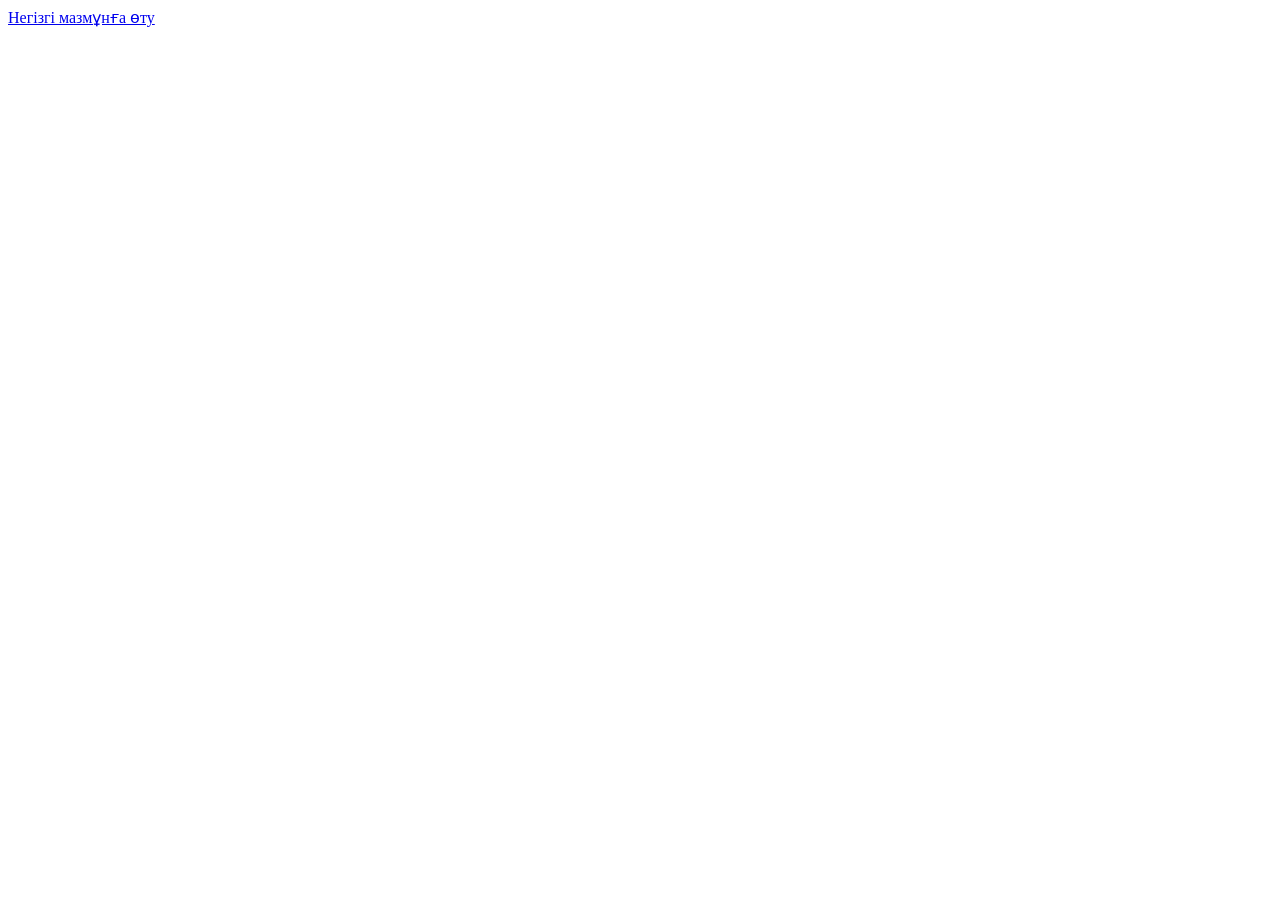
==== index.html @ afd3f71a "Add application shell" ====
<!doctype html>
<html lang="kk">
  <head>
    <meta charset="UTF-8" />
    <meta name="viewport" content="width=device-width, initial-scale=1.0" />
    <meta name="theme-color" content="#f7f2e8" />
    <title>Үздіксіз білім беру платформасы</title>
    <link rel="icon" href="data:," />
    <link rel="stylesheet" href="/styles.css" />
    <link rel="stylesheet" href="/components.css" />
    <link rel="stylesheet" href="/accessibility.css" />
    <link rel="stylesheet" href="/learning.css" />
  </head>
  <body>
    <a class="skip-link" href="#main">Негізгі мазмұнға өту</a>
    <div id="app"></div>
    <script src="/config.js"></script>
    <script type="module" src="/app.js"></script>
  </body>
</html>
---- components.css ----
.topbar nav .active{color:var(--ink);background:rgba(255,255,255,.1)}.text-button,.topbar button{border:0;background:transparent;cursor:pointer}.account-chip{padding:8px 12px;border:1px solid rgba(32,215,195,.22);border-radius:999px;background:rgba(32,215,195,.09);color:#9ff7ec;font-size:12px;font-weight:750}.breadcrumbs{max-width:1240px;margin:28px auto 0;display:flex;justify-content:space-between;gap:20px}.breadcrumbs a{min-height:44px;display:flex;align-items:center;padding:10px 14px;border:1px solid var(--line);border-radius:14px;background:rgba(255,255,255,.045);color:var(--muted);font-size:14px;font-weight:700;transition:.2s ease}.breadcrumbs a:hover{color:var(--ink);background:rgba(255,255,255,.08);transform:translateY(-2px)}
.page-head{max-width:1240px;min-height:260px;margin:20px auto 32px;padding:46px 50px;border:1px solid var(--line);border-radius:32px;display:flex;align-items:flex-end;position:relative;overflow:hidden;isolation:isolate;box-shadow:var(--shadow)}.page-head:before{content:"";position:absolute;inset:0;z-index:-2;background:linear-gradient(140deg,rgba(255,255,255,.09),transparent 46%)}.page-head:after{content:"";position:absolute;width:440px;height:440px;border-radius:50%;right:-110px;top:-220px;z-index:-1;filter:blur(8px);opacity:.68}.page-head.school{background:linear-gradient(140deg,#0c2a2d,#0e1827);color:#d9fffb}.page-head.school:after{background:radial-gradient(circle,rgba(32,215,195,.56),transparent 68%)}.page-head.university{background:linear-gradient(140deg,#262858,#11192d);color:#eeeeff}.page-head.university:after{background:radial-gradient(circle,rgba(138,140,255,.58),transparent 68%)}.page-head.bridge{background:linear-gradient(140deg,#332614,#151a27);color:#fff0d7}.page-head.bridge:after{background:radial-gradient(circle,rgba(255,182,72,.55),transparent 68%)}.page-head h1{max-width:850px;margin:0;font-size:clamp(44px,6vw,72px);font-weight:770;line-height:.96;letter-spacing:-.065em;position:relative;z-index:2}.orbit{position:absolute;width:330px;height:210px;right:48px;top:25px;opacity:.22}.orbit:before,.orbit:after,.orbit i:first-child{content:"";position:absolute;inset:46px 8px;border:2px solid currentColor;border-radius:50%;transform:rotate(60deg)}.orbit:after{transform:rotate(-60deg)}.orbit i:first-child{transform:none}.orbit i:last-child{position:absolute;width:22px;height:22px;border-radius:50%;background:currentColor;left:154px;top:93px;box-shadow:0 0 36px currentColor}
.knowledge-grid{max-width:1240px;margin:0 auto;display:grid;grid-template-columns:repeat(2,minmax(0,1fr));gap:18px}.knowledge-card{min-height:176px;padding:26px;border:1px solid var(--line);border-radius:24px;background:linear-gradient(145deg,rgba(255,255,255,.07),rgba(255,255,255,.025));box-shadow:0 18px 50px rgba(0,0,0,.18);position:relative;overflow:hidden;transition:transform .25s cubic-bezier(.2,.8,.2,1),border-color .25s ease,background .25s ease}.knowledge-card:after{content:"";position:absolute;width:170px;height:170px;border-radius:50%;right:-100px;bottom:-100px;opacity:.16;transition:.3s ease}.knowledge-grid.school .knowledge-card:after{background:var(--school)}.knowledge-grid.university .knowledge-card:after{background:var(--uni)}.knowledge-card:hover{transform:translateY(-6px);border-color:rgba(255,255,255,.25);background:linear-gradient(145deg,rgba(255,255,255,.1),rgba(255,255,255,.04))}.knowledge-card:hover:after{transform:scale(1.25);opacity:.24}.knowledge-link{display:flex;align-items:flex-start;justify-content:space-between;gap:20px;padding-top:38px;font-size:clamp(22px,2.4vw,31px);font-weight:720;line-height:1.08;letter-spacing:-.04em;position:relative;z-index:2}.knowledge-link>span{width:44px;height:44px;flex:0 0 auto;border-radius:14px;display:grid;place-items:center;background:rgba(255,255,255,.09);font-size:22px;transition:.2s ease}.knowledge-card:hover .knowledge-link>span{transform:translateX(3px);background:rgba(255,255,255,.14)}.map-number{position:absolute;top:24px;left:26px;color:var(--muted);font:700 12px ui-monospace,monospace}.grade-links{display:grid;grid-template-columns:repeat(5,minmax(0,1fr));gap:7px;margin-top:22px;position:relative;z-index:3}.grade-links a{min-height:40px;display:grid;place-items:center;padding:8px;border:1px solid rgba(32,215,195,.22);border-radius:12px;background:rgba(32,215,195,.08);color:#9ff7ec;font-size:13px;font-weight:750;transition:.2s ease}.grade-links a:hover{background:var(--school);color:#061414;transform:translateY(-2px)}
.reaction-map{max-width:1080px;margin:0 auto;display:grid;gap:12px;position:relative}.reaction-map:before{content:"";position:absolute;left:41px;top:42px;bottom:42px;width:2px;background:linear-gradient(var(--school),var(--bridge),var(--uni));opacity:.6}.reaction-step{min-height:104px;padding:20px 24px;border:1px solid var(--line);border-radius:22px;background:linear-gradient(120deg,rgba(255,182,72,.1),rgba(255,255,255,.035));display:grid;grid-template-columns:42px 1fr 48px;align-items:center;gap:18px;position:relative;transition:.25s ease}.reaction-step:hover{transform:translateX(6px);border-color:rgba(255,182,72,.38);background:linear-gradient(120deg,rgba(255,182,72,.16),rgba(255,255,255,.05))}.reaction-step>span{width:34px;height:34px;display:grid;place-items:center;border:1px solid rgba(255,182,72,.35);border-radius:11px;background:#1b1714;color:#ffc96f;font:700 11px ui-monospace,monospace;z-index:2}.reaction-step strong{font-size:clamp(20px,2.5vw,29px);font-weight:700;letter-spacing:-.035em}.reaction-step>i{width:46px;height:46px;border-radius:15px;display:grid;place-items:center;background:rgba(255,182,72,.14);color:var(--bridge);font-style:normal;font-size:23px;transition:.2s ease}.reaction-step:hover>i{transform:translateX(3px);background:var(--bridge);color:#160e04}
.detail-sheet{max-width:1060px;min-height:520px;margin:24px auto;padding:clamp(38px,7vw,78px);border:1px solid var(--line);border-radius:32px;background:linear-gradient(145deg,rgba(255,255,255,.075),rgba(255,255,255,.026));box-shadow:var(--shadow);position:relative;overflow:hidden}.detail-sheet:before{content:"";position:absolute;left:0;right:0;top:0;height:4px;background:currentColor}.detail-sheet.school{color:var(--school)}.detail-sheet.university{color:var(--uni)}.detail-sheet.bridge{color:var(--bridge)}.detail-sheet.diagnostic{color:var(--diagnostic)}.detail-sheet h1{max-width:820px;margin:138px 0 0;color:var(--ink);font-size:clamp(44px,7vw,78px);font-weight:770;line-height:.98;letter-spacing:-.065em}.detail-body{margin-top:46px;padding-top:30px;border-top:1px solid var(--line);color:#cdd6e6;font-size:18px;line-height:1.75;white-space:pre-wrap}.detail-molecule{position:absolute;width:240px;height:150px;right:50px;top:42px;opacity:.25}.detail-molecule:before,.detail-molecule:after{content:"";position:absolute;width:160px;height:2px;background:currentColor;top:72px;left:40px;transform:rotate(25deg)}.detail-molecule:after{transform:rotate(-28deg)}.detail-molecule i{position:absolute;width:42px;height:42px;border:2px solid currentColor;border-radius:50%;background:var(--sheet);box-shadow:0 0 28px currentColor}.detail-molecule i:first-child{left:0;top:52px}.detail-molecule i:nth-child(2){right:0;top:10px}.detail-molecule i:last-child{right:10px;bottom:0}
.auth-layout{max-width:1080px;min-height:690px;margin:32px auto;display:grid;grid-template-columns:.82fr 1.18fr;border:1px solid var(--line);border-radius:32px;overflow:hidden;background:rgba(15,22,39,.8);box-shadow:var(--shadow)}.auth-visual{position:relative;overflow:hidden;background:radial-gradient(circle at 20% 18%,rgba(32,215,195,.3),transparent 34%),radial-gradient(circle at 80% 82%,rgba(138,140,255,.3),transparent 38%),#0a1120}.auth-visual:before{content:"";position:absolute;inset:0;background-image:radial-gradient(rgba(255,255,255,.11) 1px,transparent 1px);background-size:28px 28px;mask-image:linear-gradient(135deg,black,transparent 84%)}.auth-card{padding:clamp(40px,6vw,72px);background:#f7f9fd;color:#0c1729}.auth-tabs{display:flex;gap:5px;padding:5px;border-radius:14px;background:#e9eef6}.auth-tabs a{flex:1;min-height:44px;display:grid;place-items:center;border-radius:10px;color:#617086;font-weight:750}.auth-tabs a.active{background:#fff;color:#0b1628;box-shadow:0 4px 14px rgba(15,23,42,.08)}.auth-card h1{margin:42px 0 30px;font-size:48px;font-weight:770;letter-spacing:-.055em}.auth-card form{display:grid;gap:18px}.auth-card label,.password-field>label,.editor-panel label{font-weight:700}.auth-card fieldset{border:0;padding:0;margin:0}.auth-card legend{margin-bottom:9px;font-weight:700}.role-options{display:grid;grid-template-columns:repeat(3,minmax(0,1fr));gap:8px}.role-options input{position:absolute;opacity:0}.role-options span{min-height:48px;display:grid;place-items:center;padding:9px 12px;border:1px solid #d5ddea;border-radius:12px;background:#fff;color:#4d5c72;font-size:14px;font-weight:700;cursor:pointer;transition:.2s ease}.role-options input:checked+span{border-color:#335cff;background:#edf1ff;color:#2446c7;box-shadow:inset 0 0 0 1px #335cff}.role-options input:focus-visible+span{outline:3px solid #335cff;outline-offset:3px}.auth-card input,.auth-card select,.auth-card textarea,.editor-panel input,.editor-panel select,.editor-panel textarea,.user-row select{width:100%;min-height:52px;padding:13px 15px;border:1px solid #cbd5e1;border-radius:13px;background:#fff;color:#0b1628;font:inherit}.auth-card input:focus,.editor-panel input:focus,.editor-panel select:focus,.editor-panel textarea:focus{border-color:#335cff;box-shadow:0 0 0 4px rgba(51,92,255,.13);outline:0}.password-wrap{display:grid;grid-template-columns:1fr 50px}.password-wrap input{grid-column:1/-1;grid-row:1;padding-right:52px}.eye-button{grid-column:2;grid-row:1;z-index:2;border:0;background:transparent;color:#516078;cursor:pointer}.form-error{min-height:20px;margin:0;color:#c43228;font-weight:700}.primary-button{min-height:52px;border:0;border-radius:14px;padding:13px 20px;background:linear-gradient(135deg,#335cff,#724fff);color:white;font-weight:800;display:inline-flex;align-items:center;justify-content:center;gap:14px;cursor:pointer;box-shadow:0 14px 30px rgba(51,92,255,.24);transition:.25s ease}.primary-button:hover{transform:translateY(-3px);box-shadow:0 18px 38px rgba(51,92,255,.32)}.primary-button.compact{min-height:44px;padding:10px 16px}.large-atom{position:absolute;width:340px;height:340px;left:50%;top:50%;transform:translate(-50%,-50%);color:#b6fff7}.large-atom:before,.large-atom:after,.large-atom i:first-child{content:"";position:absolute;inset:103px 8px;border:2px solid currentColor;border-radius:50%;transform:rotate(60deg)}.large-atom:after{transform:rotate(-60deg)}.large-atom i:first-child{transform:none}.large-atom i:last-child{position:absolute;width:32px;height:32px;border-radius:50%;background:currentColor;left:154px;top:154px;box-shadow:0 0 50px currentColor}
.status-page{min-height:640px;display:flex;flex-direction:column;align-items:center;justify-content:center;text-align:center}.status-page>span{font:850 clamp(100px,22vw,240px)/.8 ui-monospace,monospace;background:linear-gradient(135deg,rgba(32,215,195,.28),rgba(138,140,255,.24));-webkit-background-clip:text;background-clip:text;color:transparent}.status-page h1{margin:28px 0 12px;font-size:46px;font-weight:760;letter-spacing:-.05em}.status-page .primary-button{margin-top:16px}.loading-page{min-height:100vh;display:grid;place-items:center;background:var(--paper)}.loader{width:54px;height:54px;border:4px solid rgba(255,255,255,.12);border-top-color:var(--school);border-radius:50%;animation:spin .8s linear infinite}@keyframes spin{to{transform:rotate(360deg)}}.toast{position:fixed;right:24px;bottom:24px;z-index:100;padding:15px 20px;border:1px solid rgba(255,255,255,.18);border-radius:15px;background:#15795f;color:white;font-weight:750;box-shadow:0 22px 60px rgba(0,0,0,.35);backdrop-filter:blur(18px)}.toast.error{background:#b92d34}
.admin-shell{max-width:1450px;min-height:720px;margin:24px auto;display:grid;grid-template-columns:270px minmax(0,1fr);gap:18px;position:relative}.admin-sidebar{height:max-content;padding:22px;border:1px solid var(--line);border-radius:24px;background:linear-gradient(160deg,#10192c,#0b1220);box-shadow:0 24px 65px rgba(0,0,0,.3);position:sticky;top:20px}.admin-sidebar h1{margin:2px 0 24px;font-size:27px;font-weight:760;letter-spacing:-.045em}.sidebar-tab,.area-tabs button{width:100%;min-height:44px;padding:11px 13px;border:0;border-radius:12px;background:transparent;color:var(--muted);text-align:left;font-weight:700;cursor:pointer;transition:.2s ease}.sidebar-tab:hover,.area-tabs button:hover{color:var(--ink);background:rgba(255,255,255,.055)}.sidebar-tab.active,.area-tabs button.active{color:#c8fff8;background:rgba(32,215,195,.12);box-shadow:inset 3px 0 0 var(--school)}.area-tabs{display:grid;gap:4px;margin-top:18px;padding-top:18px;border-top:1px solid var(--line)}.admin-main{min-width:0;padding:26px;border:1px solid var(--line);border-radius:24px;background:rgba(15,22,39,.72);box-shadow:0 24px 65px rgba(0,0,0,.24)}.admin-toolbar{display:flex;align-items:center;justify-content:space-between;gap:20px;margin-bottom:24px}.admin-toolbar h2{margin:0;font-size:30px;font-weight:750;letter-spacing:-.04em}.admin-list{list-style:none;padding:0;margin:0;display:grid;gap:9px}.admin-row{min-height:84px;display:grid;grid-template-columns:24px minmax(180px,1fr) auto auto;gap:14px;align-items:center;padding:14px 16px;border:1px solid var(--line);border-radius:16px;background:rgba(255,255,255,.035);transition:.2s ease}.admin-row:hover{background:rgba(255,255,255,.055);border-color:rgba(255,255,255,.18)}.admin-row>div:first-of-type{min-width:0}.admin-row strong,.admin-row small{display:block}.admin-row strong{font-size:15px}.admin-row small{margin-top:6px;color:var(--muted);overflow:hidden;text-overflow:ellipsis}.drag-mark{color:#647086}.status-badge{padding:7px 10px;border-radius:999px;font-size:11px;font-weight:800}.status-badge.published{background:rgba(32,215,195,.13);color:#91f3e7}.status-badge.hidden{background:rgba(255,255,255,.08);color:#a8b1c2}.row-actions{display:flex;flex-wrap:wrap;gap:6px;justify-content:flex-end}.row-actions button{min-height:38px;padding:8px 10px;border:1px solid var(--line);border-radius:10px;background:rgba(255,255,255,.045);color:#cdd6e6;font-weight:650;cursor:pointer}.row-actions button:hover{background:rgba(255,255,255,.09)}.row-actions button:disabled{opacity:.3;cursor:not-allowed}.row-actions .danger-link{color:#ff8e95;border-color:rgba(255,111,118,.2)}.editor-panel{position:absolute;z-index:40;right:0;top:0;width:min(520px,100%);padding:26px;border:1px solid rgba(255,255,255,.15);border-radius:24px;background:#f7f9fd;color:#0b1628;box-shadow:-24px 30px 100px rgba(0,0,0,.55);animation:drawer-in .26s ease}.editor-head{display:flex;align-items:center;justify-content:space-between}.editor-head h2{margin:0;font-size:28px}.icon-button{width:44px;height:44px;border:1px solid #d5ddea;border-radius:50%;background:#fff;color:#0b1628;font-size:25px;cursor:pointer}.editor-panel form{display:grid;gap:15px;margin-top:26px}.editor-panel textarea{resize:vertical;line-height:1.55}.publish-control{display:flex!important;align-items:center;gap:10px}.publish-control input{width:20px!important;min-height:20px!important}.user-row{grid-template-columns:minmax(180px,1fr) 230px}.user-row label{display:grid;grid-template-columns:auto 1fr;align-items:center;gap:9px;font-weight:700}.modal-backdrop{position:fixed;inset:0;z-index:120;display:grid;place-items:center;padding:20px;background:rgba(2,6,14,.78);backdrop-filter:blur(10px)}.confirm-dialog{width:min(430px,100%);padding:34px;border:1px solid #e1e6ef;border-radius:24px;background:#fff;color:#0b1628;box-shadow:0 38px 110px rgba(0,0,0,.5);text-align:center}.warning-mark{width:54px;height:54px;margin:0 auto;display:grid;place-items:center;border-radius:17px;background:#ffe9ea;color:#cf3038;font-size:28px;font-weight:850}.confirm-dialog h2{margin:20px 0 9px;font-size:32px}.confirm-dialog p{font-weight:750}.confirm-dialog>div{display:flex;justify-content:center;gap:10px;margin-top:25px}.confirm-dialog button{min-height:44px;padding:10px 18px;border:1px solid #d8dfeb;border-radius:12px;background:#fff;color:#0b1628;font-weight:750;cursor:pointer}.confirm-dialog .danger-button{border-color:#cf3038;background:#cf3038;color:white}.empty-state{padding:52px;text-align:center;color:var(--muted)}@keyframes drawer-in{from{opacity:0;transform:translateX(24px)}to{opacity:1;transform:none}}
@media(max-width:960px){.knowledge-grid{grid-template-columns:1fr}.auth-layout{grid-template-columns:1fr;max-width:680px}.auth-visual{min-height:170px}.large-atom{transform:translate(-50%,-50%) scale(.6)}.admin-shell{grid-template-columns:1fr}.admin-sidebar{position:static}.area-tabs{grid-template-columns:repeat(2,minmax(0,1fr))}.admin-row{grid-template-columns:24px minmax(160px,1fr) auto}.admin-row .status-badge{grid-column:2}.row-actions{grid-column:2/-1;justify-content:flex-start}.editor-panel{position:fixed;inset:0;width:100%;height:100%;overflow:auto;border-radius:0}.user-row{grid-template-columns:1fr}.user-row label{grid-column:1}}
@media(max-width:620px){.breadcrumbs{margin-top:16px}.breadcrumbs a:last-child{display:none}.page-head{min-height:210px;margin-top:14px;padding:28px 24px;border-radius:24px}.page-head h1{font-size:43px}.orbit{width:200px;height:130px;right:-30px;top:28px}.knowledge-card{padding:21px}.knowledge-link{font-size:23px}.grade-links{grid-template-columns:repeat(3,minmax(0,1fr))}.reaction-map:before{left:32px}.reaction-step{grid-template-columns:34px 1fr 42px;padding:17px 16px;gap:12px}.reaction-step>span{width:32px;height:32px}.reaction-step>i{width:42px;height:42px}.detail-sheet{min-height:440px;padding:32px 24px;border-radius:24px}.detail-sheet h1{margin-top:140px;font-size:45px}.detail-molecule{right:-20px;transform:scale(.8)}.auth-card{padding:28px 20px}.auth-card h1{font-size:40px;margin:32px 0 24px}.role-options{grid-template-columns:1fr}.admin-main{padding:16px}.admin-toolbar{align-items:flex-start}.area-tabs{grid-template-columns:1fr}.admin-row{grid-template-columns:1fr}.drag-mark,.admin-row .status-badge,.row-actions{grid-column:1}.toast{left:16px;right:16px;bottom:16px;text-align:center}}
---- accessibility.css ----
.password-field,.auth-card form>label,.editor-panel form>label{display:grid;gap:8px}.password-field>label{font-weight:750}
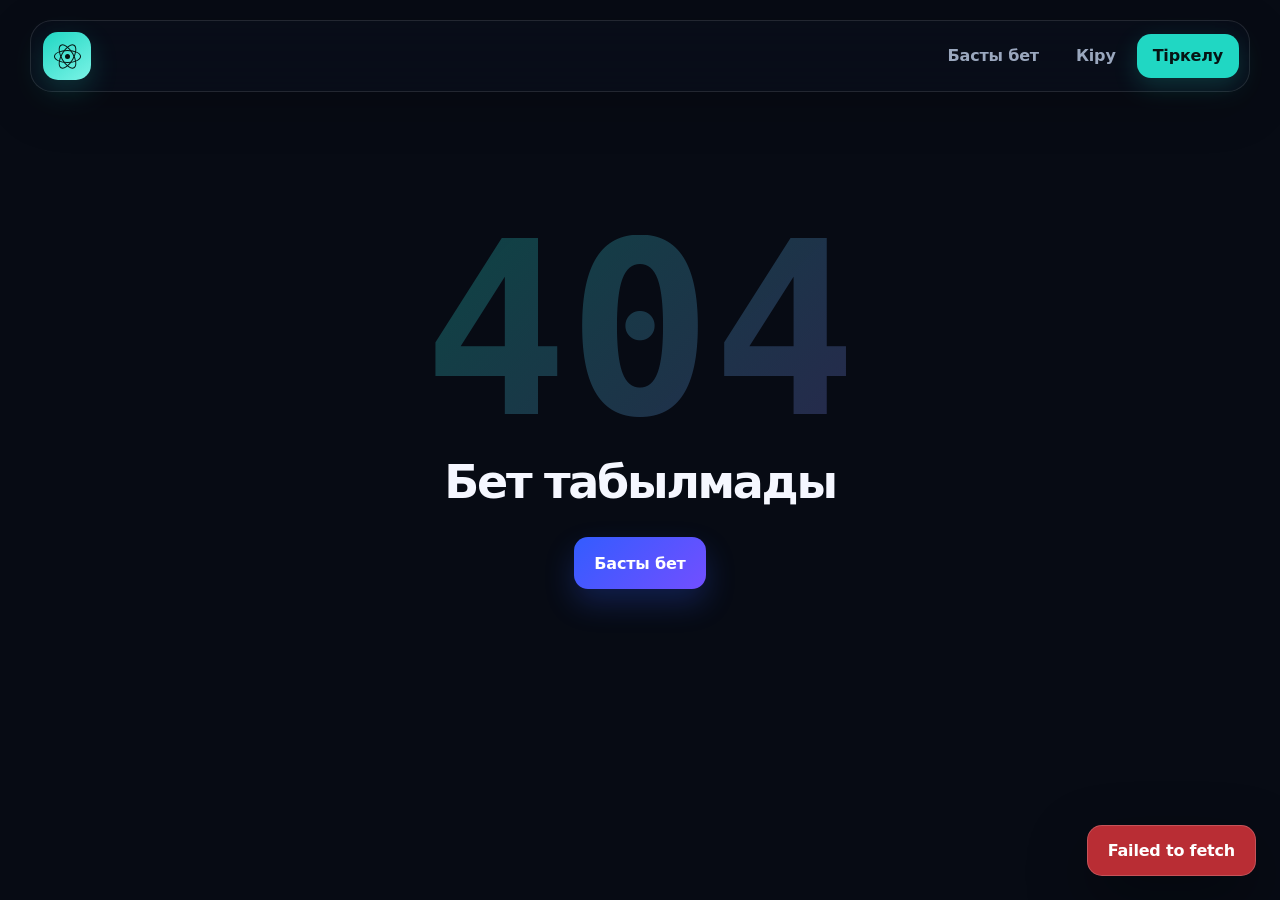
==== commit c328fd61: "Use portable static asset paths" ====
--- a/index.html
+++ b/index.html
@@ -6,15 +6,23 @@
     <meta name="theme-color" content="#f7f2e8" />
     <title>Үздіксіз білім беру платформасы</title>
     <link rel="icon" href="data:," />
-    <link rel="stylesheet" href="/styles.css" />
-    <link rel="stylesheet" href="/components.css" />
-    <link rel="stylesheet" href="/accessibility.css" />
-    <link rel="stylesheet" href="/learning.css" />
+    <script>
+      (function (location) {
+        if (location.search.startsWith("?/")) {
+          const route = location.search.slice(2).replace(/~and~/g, "&");
+          history.replaceState({}, "", `${location.pathname.replace(/\/$/, "")}/${route}${location.hash}`);
+        }
+      })(window.location);
+    </script>
+    <link rel="stylesheet" href="styles.css" />
+    <link rel="stylesheet" href="components.css" />
+    <link rel="stylesheet" href="accessibility.css" />
+    <link rel="stylesheet" href="learning.css" />
   </head>
   <body>
     <a class="skip-link" href="#main">Негізгі мазмұнға өту</a>
     <div id="app"></div>
-    <script src="/config.js"></script>
-    <script type="module" src="/app.js"></script>
+    <script src="config.js"></script>
+    <script type="module" src="app.js"></script>
   </body>
 </html>
--- a/styles.css
+++ b/styles.css
@@ -0,0 +1,16 @@
+:root{
+  --paper:#070b14;--sheet:#0f1627;--sheet-2:#151e32;--ink:#f5f7ff;--muted:#9aa7be;
+  --school:#20d7c3;--school-soft:#0d3938;--uni:#8a8cff;--uni-soft:#20234f;
+  --bridge:#ffb648;--bridge-soft:#352613;--diagnostic:#ff6fae;--focus:#65e9ff;
+  --line:rgba(255,255,255,.11);--glass:rgba(15,22,39,.72);--shadow:0 30px 80px rgba(0,0,0,.38);
+}
+*{box-sizing:border-box}html{scroll-behavior:smooth;background:var(--paper)}body{margin:0;min-width:320px;background:var(--paper);color:var(--ink);font-family:var(--site-font,Inter,"SF Pro Display","Segoe UI",Arial,sans-serif);font-size:var(--base-size,16px);letter-spacing:-.012em}body:before{content:"";position:fixed;inset:0;z-index:-2;background:radial-gradient(circle at 8% 8%,rgba(32,215,195,.13),transparent 29%),radial-gradient(circle at 88% 12%,rgba(138,140,255,.18),transparent 31%),radial-gradient(circle at 74% 88%,rgba(255,111,174,.09),transparent 26%),var(--paper)}a{color:inherit;text-decoration:none}button,input,select,textarea{font:inherit}a:focus-visible,button:focus-visible,input:focus-visible,select:focus-visible,textarea:focus-visible{outline:3px solid var(--focus);outline-offset:4px}.skip-link{position:fixed;left:18px;top:-64px;z-index:200;padding:12px 18px;background:var(--ink);color:var(--paper);border-radius:12px;font-weight:800}.skip-link:focus{top:18px}
+.site-shell{min-height:100vh;overflow:hidden;position:relative;padding:20px 30px 92px}.paper-grid{position:fixed;inset:0;z-index:-1;pointer-events:none;background-image:linear-gradient(rgba(255,255,255,.025) 1px,transparent 1px),linear-gradient(90deg,rgba(255,255,255,.025) 1px,transparent 1px);background-size:64px 64px;mask-image:linear-gradient(to bottom,black,transparent 92%)}.paper-grid:before,.paper-grid:after{content:"";position:absolute;width:560px;height:560px;border-radius:50%;filter:blur(100px);opacity:.14}.paper-grid:before{left:-300px;top:20%;background:var(--school)}.paper-grid:after{right:-320px;top:44%;background:var(--uni)}
+.topbar{max-width:1240px;height:72px;margin:0 auto;padding:8px 10px 8px 12px;display:flex;align-items:center;justify-content:space-between;position:relative;z-index:20;border:1px solid var(--line);border-radius:22px;background:rgba(10,15,27,.72);backdrop-filter:blur(22px);box-shadow:0 14px 50px rgba(0,0,0,.2)}.topbar nav{display:flex;align-items:center;gap:5px;font-weight:720}.topbar nav a,.topbar nav button{min-height:44px;padding:12px 16px;border-radius:14px;color:var(--muted);transition:color .2s ease,background .2s ease,transform .2s ease}.topbar nav a:hover,.topbar nav button:hover{color:var(--ink);background:rgba(255,255,255,.07);transform:translateY(-1px)}.nav-pill{color:#061414!important;background:var(--school)!important;border:0!important;box-shadow:0 8px 24px rgba(32,215,195,.2)!important}.brand{width:48px;height:48px;display:grid;place-items:center;border-radius:15px;background:linear-gradient(145deg,var(--school),#7bf3e6);box-shadow:0 10px 28px rgba(32,215,195,.2);color:#061311;transition:transform .25s ease}.brand:hover{transform:rotate(-5deg) scale(1.04)}.atom-mark{width:27px;height:27px;position:relative;display:block}.atom-mark:before,.atom-mark:after,.atom-mark i:first-child{content:"";position:absolute;inset:7px 0;border:1.7px solid currentColor;border-radius:50%;transform:rotate(60deg)}.atom-mark:after{transform:rotate(-60deg)}.atom-mark i:first-child{transform:none}.atom-mark i:last-child{position:absolute;width:5px;height:5px;border-radius:50%;background:currentColor;left:11px;top:11px}
+.hero{max-width:1120px;margin:100px auto 82px;text-align:center;position:relative}.hero:before{content:"";position:absolute;left:50%;top:-48px;width:86px;height:5px;border-radius:99px;background:linear-gradient(90deg,var(--school),var(--uni));transform:translateX(-50%);box-shadow:0 0 30px rgba(101,233,255,.35)}.hero h1{max-width:980px;margin:0 auto;font-size:clamp(54px,8vw,104px);font-weight:780;line-height:.91;letter-spacing:-.075em;text-wrap:balance;background:linear-gradient(132deg,#fff 16%,#b9c6dc 52%,#fff 86%);-webkit-background-clip:text;background-clip:text;color:transparent}.ink-underline{display:none}.formula-dots{position:absolute;width:180px;height:110px;right:-20px;top:-65px;opacity:.5}.formula-dots:before,.formula-dots:after{content:"";position:absolute;height:1px;background:linear-gradient(90deg,transparent,var(--school),transparent);transform-origin:left center}.formula-dots:before{width:118px;left:25px;top:57px;transform:rotate(16deg)}.formula-dots:after{width:84px;left:75px;top:27px;transform:rotate(58deg)}.formula-dots b{position:absolute;width:14px;height:14px;border:2px solid rgba(101,233,255,.7);border-radius:50%;background:#09111d;box-shadow:0 0 22px rgba(32,215,195,.35)}.formula-dots b:nth-child(1){left:8px;top:48px}.formula-dots b:nth-child(2){left:73px;top:13px}.formula-dots b:nth-child(3){left:146px;top:66px}.formula-dots b:nth-child(4){left:107px;top:96px}
+.module-map{max-width:1240px;margin:0 auto;display:grid;grid-template-columns:1.08fr .92fr;gap:18px;position:relative}.module-card{min-height:360px;padding:34px;border:1px solid var(--line);border-radius:30px;position:relative;overflow:hidden;display:flex;flex-direction:column;justify-content:flex-end;box-shadow:var(--shadow);transition:transform .3s cubic-bezier(.2,.8,.2,1),border-color .3s ease,box-shadow .3s ease;isolation:isolate}.module-card:before{content:"";position:absolute;inset:0;z-index:-2;background:linear-gradient(145deg,rgba(255,255,255,.1),transparent 44%)}.module-card:after{content:"";position:absolute;width:320px;height:320px;border-radius:50%;right:-100px;top:-115px;z-index:-1;filter:blur(4px);opacity:.85}.module-card:hover{transform:translateY(-8px);border-color:rgba(255,255,255,.27);box-shadow:0 38px 100px rgba(0,0,0,.5)}.module-card.school{color:#d9fffb;background:linear-gradient(145deg,#0c2a2d,#0d1d29 72%)}.module-card.school:after{background:radial-gradient(circle,rgba(32,215,195,.46),transparent 68%)}.module-card.university{color:#ececff;background:linear-gradient(145deg,#242753,#11192e 72%)}.module-card.university:after{background:radial-gradient(circle,rgba(138,140,255,.5),transparent 68%)}.module-card strong{max-width:470px;font-size:clamp(30px,3.1vw,46px);font-weight:750;line-height:1;letter-spacing:-.055em;position:relative;z-index:2}.module-note{max-width:390px!important;margin:0 0 18px!important;color:var(--muted);font-size:15px!important;font-weight:560!important;line-height:1.45!important;opacity:1!important}.card-index{position:absolute;top:28px;left:30px;padding:8px 10px;border:1px solid var(--line);border-radius:10px;background:rgba(255,255,255,.05);font:700 12px ui-monospace,monospace;color:rgba(255,255,255,.62)}.molecule{position:absolute;width:255px;height:210px;right:20px;top:32px;color:currentColor;opacity:.18}.molecule:before,.molecule:after{content:"";position:absolute;height:2px;width:162px;background:currentColor;left:44px;top:104px;transform:rotate(28deg)}.molecule:after{transform:rotate(-35deg);width:140px;left:66px;top:94px}.molecule i{position:absolute;width:54px;height:54px;border:2px solid currentColor;border-radius:50%;background:rgba(255,255,255,.03);backdrop-filter:blur(5px)}.molecule i:nth-child(1){left:0;top:78px}.molecule i:nth-child(2){right:0;top:23px}.molecule i:nth-child(3){right:18px;bottom:0}.molecule i:nth-child(4){left:95px;top:68px;width:70px;height:70px;box-shadow:0 0 40px currentColor}
+.bridge-card{grid-column:1/-1;min-height:150px;margin-top:0;padding:28px 34px;border:1px solid rgba(255,182,72,.26);border-radius:28px;background:linear-gradient(112deg,rgba(255,182,72,.15),rgba(15,22,39,.78) 54%,rgba(255,111,174,.11));box-shadow:0 24px 70px rgba(0,0,0,.28);display:flex;align-items:center;justify-content:center;position:relative;overflow:hidden;transition:.3s ease}.bridge-card:hover{transform:translateY(-5px);border-color:rgba(255,182,72,.52)}.bridge-card strong{font-size:clamp(25px,3vw,38px);font-weight:730;letter-spacing:-.045em}.bridge-line{position:absolute;left:7%;right:7%;top:26px;height:1px;background:linear-gradient(90deg,transparent,var(--bridge),var(--school),var(--uni),transparent);opacity:.8}.bridge-line i{position:absolute;width:10px;height:10px;border-radius:50%;top:-5px;background:#fff;box-shadow:0 0 18px var(--bridge)}.bridge-line i:first-child{left:12%}.bridge-line i:nth-child(2){left:50%;box-shadow:0 0 18px var(--school)}.bridge-line i:last-child{right:12%;box-shadow:0 0 18px var(--uni)}
+.diagnostic-wrap{max-width:1240px;margin:18px auto 0;display:flex;justify-content:flex-end}.diagnostic-card{width:100%;min-height:132px;padding:28px 34px;border:1px solid rgba(255,111,174,.3);border-radius:28px;background:linear-gradient(120deg,rgba(255,111,174,.14),rgba(15,22,39,.8));box-shadow:0 22px 65px rgba(0,0,0,.25);display:flex;align-items:center;justify-content:space-between;gap:20px;position:relative;overflow:hidden;transition:.3s ease}.diagnostic-card:hover{transform:translateY(-5px);border-color:rgba(255,111,174,.58)}.diagnostic-card strong{font-size:clamp(24px,3vw,36px);font-weight:730;letter-spacing:-.04em}.round-arrow{width:54px;height:54px;flex:0 0 auto;border-radius:17px;display:grid;place-items:center;background:var(--diagnostic);color:#1b0710;font-size:26px;box-shadow:0 12px 32px rgba(255,111,174,.23);transition:transform .25s ease}.diagnostic-card:hover .round-arrow{transform:translateX(4px)}.seal-ring{position:absolute;width:220px;height:220px;border:1px solid rgba(255,111,174,.26);border-radius:50%;right:120px;top:-44px}.seal-ring:before,.seal-ring:after{content:"";position:absolute;border:1px solid rgba(255,111,174,.16);border-radius:50%;inset:28px}.seal-ring:after{inset:58px}
+@media(max-width:800px){.site-shell{padding:14px 16px 64px}.topbar{height:66px;border-radius:18px}.hero{margin:72px auto 58px}.hero h1{font-size:clamp(48px,13vw,72px)}.formula-dots{display:none}.module-map{grid-template-columns:1fr}.module-card{min-height:300px;padding:26px;border-radius:24px}.module-card strong{font-size:36px}.bridge-card,.diagnostic-card{min-height:128px;border-radius:23px}.diagnostic-wrap{margin-top:14px}.seal-ring{right:-35px}.home-link{display:none}}
+@media(max-width:520px){.topbar nav a,.topbar nav button{padding:10px 9px!important;font-size:14px}.hero{margin:58px auto 48px}.hero h1{font-size:48px}.module-card{min-height:270px}.molecule{right:-35px;top:24px;transform:scale(.82)}.module-note{max-width:250px!important}.bridge-card,.diagnostic-card{padding:22px}.bridge-card strong,.diagnostic-card strong{font-size:26px}.round-arrow{width:48px;height:48px;border-radius:15px}}
+@media(prefers-reduced-motion:reduce){*,*:before,*:after{scroll-behavior:auto!important;transition-duration:.01ms!important;animation-duration:.01ms!important}}
--- a/learning.css
+++ b/learning.css
@@ -0,0 +1,67 @@
+.video-link{width:max-content;max-width:100%;margin-top:28px;min-height:50px;padding:12px 18px;display:flex;align-items:center;gap:12px;border:1px solid var(--line);border-radius:14px;background:rgba(255,255,255,.06);color:var(--ink);font-weight:750}.video-link span{width:30px;height:30px;display:grid;place-items:center;border-radius:10px;background:currentColor;color:var(--paper);font-size:12px}.resource-list{display:grid;grid-template-columns:repeat(2,minmax(0,1fr));gap:10px;margin-top:28px}.resource-card{min-height:72px;padding:12px;border:1px solid var(--line);border-radius:16px;background:rgba(255,255,255,.045);display:grid;grid-template-columns:44px minmax(0,1fr) auto;align-items:center;gap:12px;color:var(--ink)}.resource-card:hover{border-color:rgba(255,255,255,.24);background:rgba(255,255,255,.075)}.resource-card>span:nth-child(2){min-width:0}.resource-card strong,.resource-card small{display:block;overflow:hidden;text-overflow:ellipsis}.resource-card strong{font-size:14px;white-space:nowrap}.resource-card small{margin-top:4px;color:var(--muted);font-size:12px}.resource-icon{width:44px;height:44px;display:grid;place-items:center;border-radius:12px;background:rgba(138,140,255,.13);color:#bfc0ff;font:750 10px ui-monospace,monospace}.resource-card i{color:var(--muted);font-style:normal}.resource-card button{min-height:38px;padding:8px 10px;border:1px solid rgba(255,111,118,.22);border-radius:10px;background:transparent;color:#ff939a;cursor:pointer}.resource-empty{color:var(--muted)}
+.learning-panel,.quiz-card,.activity-panel{max-width:1060px;margin:18px auto 0;padding:26px;border:1px solid var(--line);border-radius:24px;background:rgba(15,22,39,.74);box-shadow:0 20px 60px rgba(0,0,0,.2)}.learning-head{display:flex;align-items:center;justify-content:space-between;gap:20px}.learning-head h2,.quiz-card h2,.activity-panel h2{margin:0;font-size:25px;letter-spacing:-.04em}.learning-head strong{font-size:30px;color:var(--school)}#progress-form{margin-top:22px}#progress-form input[type="range"]{width:100%;accent-color:var(--school)}.progress-actions{display:flex;align-items:center;justify-content:space-between;gap:16px;margin-top:18px}.progress-actions label{display:flex;align-items:center;gap:8px;color:#cbd5e1;font-weight:700}.progress-actions input{width:20px;height:20px;accent-color:var(--school)}.saved-score{margin-top:18px;padding-top:18px;border-top:1px solid var(--line);display:flex;justify-content:space-between}.saved-score span{color:var(--muted)}.saved-score strong{color:var(--bridge);font-size:21px}.quiz-card form{margin-top:22px}.quiz-card fieldset{border:0;padding:0;margin:0}.quiz-card legend{margin-bottom:18px;font-size:20px;font-weight:720}.quiz-card fieldset label{display:block;margin-top:8px}.quiz-card fieldset input{position:absolute;opacity:0}.quiz-card fieldset span{min-height:48px;padding:12px 15px;display:flex;align-items:center;border:1px solid var(--line);border-radius:13px;background:rgba(255,255,255,.04);cursor:pointer}.quiz-card fieldset input:checked+span{border-color:var(--uni);background:rgba(138,140,255,.14);box-shadow:inset 0 0 0 1px var(--uni)}.quiz-card fieldset input:focus-visible+span{outline:3px solid var(--focus);outline-offset:3px}
+.profile-hero{max-width:1240px;min-height:280px;margin:30px auto 18px;padding:42px 48px;border:1px solid var(--line);border-radius:32px;background:radial-gradient(circle at 80% 20%,rgba(32,215,195,.22),transparent 28%),radial-gradient(circle at 20% 90%,rgba(138,140,255,.18),transparent 32%),linear-gradient(140deg,#121b2d,#0b1220);box-shadow:var(--shadow);display:flex;align-items:center;justify-content:space-between;gap:30px}.profile-hero>div:first-child>span{display:inline-flex;padding:8px 11px;border-radius:999px;background:rgba(32,215,195,.12);color:#9ef8ec;font-size:12px;font-weight:800}.profile-hero h1{margin:18px 0 7px;font-size:clamp(38px,6vw,68px);letter-spacing:-.06em}.profile-hero p{margin:0;color:var(--muted)}.profile-ring{--progress:calc(var(--value)*3.6deg);width:150px;height:150px;flex:0 0 auto;border-radius:50%;display:grid;place-items:center;background:conic-gradient(var(--school) var(--progress),rgba(255,255,255,.09) 0);position:relative}.profile-ring:before{content:"";position:absolute;inset:12px;border-radius:50%;background:#111a2b}.profile-ring strong{position:relative;font-size:30px}.metric-grid{max-width:1240px;margin:0 auto;display:grid;grid-template-columns:repeat(3,1fr);gap:14px}.metric-grid article{min-height:130px;padding:24px;border:1px solid var(--line);border-radius:22px;background:rgba(255,255,255,.045);display:flex;flex-direction:column;justify-content:space-between}.metric-grid span{color:var(--muted);font-weight:650}.metric-grid strong{font-size:36px}.activity-panel{max-width:1240px;margin-top:14px}.activity-list{display:grid;gap:8px;margin-top:20px}.activity-list a{min-height:72px;padding:13px 15px;border:1px solid var(--line);border-radius:14px;background:rgba(255,255,255,.035);display:grid;grid-template-columns:minmax(0,1fr) auto auto;align-items:center;gap:18px}.activity-list strong,.activity-list small{display:block}.activity-list small{margin-top:5px;color:var(--muted)}.activity-list>span{font-size:20px;font-weight:800;color:var(--school)}.activity-list i{min-width:54px;padding:7px 9px;border-radius:10px;background:rgba(255,182,72,.12);color:var(--bridge);font-style:normal;font-weight:800;text-align:center}
+.editor-panel{max-height:calc(100vh - 40px);overflow:auto}.quiz-editor,.upload-editor{padding:16px;border:1px solid #d6deea;border-radius:15px;display:grid;gap:13px}.quiz-editor legend,.upload-editor legend{padding:0 8px;font-weight:800}.file-drop{min-height:56px;padding:14px;border:1px dashed #8796aa;border-radius:13px;background:#eef2f8;display:flex!important;align-items:center;justify-content:center;cursor:pointer}.file-drop input{position:absolute;opacity:0}.upload-editor .resource-list{grid-template-columns:1fr;margin-top:0}.upload-editor .resource-card{color:#0b1628;background:#fff;border-color:#d8e0eb}.analytics-grid{display:grid;grid-template-columns:repeat(2,minmax(0,1fr));gap:12px}.analytics-user{padding:20px;border:1px solid var(--line);border-radius:18px;background:rgba(255,255,255,.04)}.analytics-user>div:first-child>span{color:var(--school);font-size:11px;font-weight:800}.analytics-user h3{margin:8px 0 3px;font-size:21px}.analytics-user small{color:var(--muted)}.analytics-metrics{display:grid;grid-template-columns:repeat(3,1fr);gap:7px;margin-top:18px}.analytics-metrics b{padding:10px;border-radius:12px;background:rgba(255,255,255,.05);font-size:19px}.analytics-metrics b span{display:block;margin-bottom:5px;color:var(--muted);font-size:10px}.analytics-user time{display:block;margin-top:14px;color:var(--muted);font-size:12px}.analytics-table-wrap{margin-top:22px;overflow:auto;border:1px solid var(--line);border-radius:17px}.analytics-table-wrap table{width:100%;border-collapse:collapse;min-width:850px}.analytics-table-wrap th,.analytics-table-wrap td{padding:13px 15px;border-bottom:1px solid var(--line);text-align:left;font-size:13px}.analytics-table-wrap th{color:var(--muted);font-size:11px;text-transform:uppercase;letter-spacing:.05em}.analytics-table-wrap tbody tr:hover{background:rgba(255,255,255,.035)}
+@media(max-width:760px){.resource-list,.analytics-grid{grid-template-columns:1fr}.profile-hero{padding:30px 24px;align-items:flex-start}.profile-ring{width:110px;height:110px}.metric-grid{grid-template-columns:1fr}.activity-list a{grid-template-columns:1fr auto}.activity-list i{grid-column:2}.analytics-metrics{grid-template-columns:1fr 1fr 1fr}}
+@media(max-width:520px){.profile-hero{display:block}.profile-ring{margin-top:28px}.progress-actions{align-items:flex-start;flex-direction:column}.progress-actions .primary-button{width:100%}.resource-card{grid-template-columns:40px minmax(0,1fr)}.resource-card button,.resource-card i{grid-column:2}.analytics-metrics{grid-template-columns:1fr}.activity-list a{grid-template-columns:1fr}.activity-list>span,.activity-list i{grid-column:1}}
+
+/* Content authoring, assessments and visual resources */
+.rich-editor-field{display:grid;gap:8px}.field-label{font-size:13px;font-weight:750;color:#304056}.rich-toolbar{position:sticky;top:0;z-index:2;display:flex;flex-wrap:wrap;gap:6px;padding:8px;border:1px solid #ccd6e4;border-bottom:0;border-radius:14px 14px 0 0;background:#f4f7fb}.rich-toolbar select,.rich-toolbar button{width:auto;min-height:38px;margin:0;padding:7px 10px;border:1px solid #d5deea;border-radius:9px;background:#fff;color:#122039;font:650 12px Inter,system-ui,sans-serif;cursor:pointer}.rich-toolbar button:hover,.rich-toolbar select:hover{border-color:#8fa3c1;background:#eef3ff}.rich-toolbar button:focus-visible,.rich-toolbar select:focus-visible{outline:3px solid var(--focus);outline-offset:1px}.rich-editor{min-height:240px;padding:18px;border:1px solid #ccd6e4;border-radius:0 0 14px 14px;background:#fff;color:#101828;font:400 15px/1.7 Inter,system-ui,sans-serif;outline:none}.rich-editor:focus{border-color:#5277ff;box-shadow:0 0 0 4px rgba(82,119,255,.13)}.rich-editor:empty:before{content:attr(data-placeholder);color:#8a98aa}.rich-editor h2,.rich-editor h3{margin:18px 0 8px;letter-spacing:-.025em}.rich-editor blockquote{margin:14px 0;padding:10px 14px;border-left:3px solid #5277ff;background:#f2f5ff}.rich-editor ul,.rich-editor ol{padding-left:24px}
+.rich-content{white-space:normal}.rich-content h2,.rich-content h3,.rich-content h4{margin:30px 0 12px;letter-spacing:-.035em}.rich-content p{margin:0 0 14px}.rich-content ul,.rich-content ol{padding-left:26px}.rich-content blockquote{margin:22px 0;padding:14px 18px;border-left:3px solid var(--uni);background:rgba(138,140,255,.09);border-radius:0 12px 12px 0}.rich-content a{color:#9ea4ff;text-decoration:underline;text-underline-offset:3px}
+.quiz-editor{display:block}.quiz-question{margin:12px 0;padding:15px;border:1px solid #d8e1ed;border-radius:14px;background:#f8fafc}.quiz-question-head{display:flex;justify-content:space-between;align-items:center;margin-bottom:13px}.quiz-question-head strong{color:#15233a}.quiz-question-head button{min-height:36px;padding:7px 10px;border:0;border-radius:9px;background:#fff0f1;color:#c12d3c;font-weight:700;cursor:pointer}.quiz-options{display:grid;grid-template-columns:1fr 1fr;gap:9px}.add-question-button{width:100%;min-height:48px;border:1px dashed #7e94b2;border-radius:12px;background:#eef4ff;color:#2e55bd;font-weight:800;cursor:pointer}.add-question-button:hover{background:#e4edff;border-style:solid}
+.quiz-title{display:flex;align-items:center;justify-content:space-between}.quiz-title span{padding:7px 11px;border-radius:999px;background:rgba(138,140,255,.13);color:#bfc0ff;font-size:12px;font-weight:800}.quiz-card form>fieldset{margin-top:18px;padding:20px;border:1px solid var(--line);border-radius:18px;background:rgba(255,255,255,.025)}.quiz-card form>fieldset+fieldset{margin-top:12px}.quiz-card legend{display:flex;align-items:center;gap:10px}.quiz-card legend>span{width:30px;height:30px;flex:0 0 auto;display:grid;place-items:center;padding:0;border:0;border-radius:10px;background:rgba(138,140,255,.15);color:#c8c9ff;font-size:13px}
+.resource-list{grid-template-columns:repeat(2,minmax(0,1fr));gap:14px}.resource-card.visual-resource{min-height:0;padding:0;display:flex;flex-direction:column;align-items:stretch;overflow:hidden;background:rgba(255,255,255,.045)}.resource-preview{height:180px;display:grid;place-items:center;overflow:hidden;background:linear-gradient(145deg,rgba(138,140,255,.13),rgba(32,215,195,.08))}.resource-preview img,.resource-preview video,.resource-preview iframe{width:100%;height:100%;border:0;object-fit:cover}.resource-preview.audio{height:90px;padding:16px}.resource-preview audio{width:100%}.resource-preview.document span{font:850 28px/1 ui-monospace,monospace;letter-spacing:.08em}.resource-preview.document.doc{background:linear-gradient(145deg,#1658b8,#327af0);color:#fff}.resource-preview.document.ppt{background:linear-gradient(145deg,#a63b21,#ef7148);color:#fff}.resource-preview.document.xls{background:linear-gradient(145deg,#147347,#32a86f);color:#fff}.resource-preview.document.file{background:linear-gradient(145deg,#35415b,#64748b);color:#fff}.resource-meta{width:100%;padding:14px 14px 8px;min-width:0}.resource-actions{width:100%;padding:0 14px 14px;display:flex;justify-content:space-between;align-items:center;gap:8px}.resource-actions a{min-height:38px;padding:9px 11px;border-radius:10px;background:rgba(138,140,255,.13);color:#c8c9ff;font-size:12px;font-weight:800}.resource-actions button{min-height:38px}.admin-resources .resource-preview{height:100px}.admin-resources .resource-card{background:#fff;color:#0b1628;border-color:#d8e0eb}.admin-resources .resource-actions a{color:#3157c8;background:#edf1ff}
+@media(max-width:760px){.quiz-options{grid-template-columns:1fr}.resource-list{grid-template-columns:1fr}.resource-preview{height:210px}.rich-toolbar{position:static}.rich-toolbar select{flex:1;min-width:110px}}
+
+.youtube-player{max-width:760px;margin-top:30px;overflow:hidden;border:1px solid var(--line);border-radius:20px;background:#050912;box-shadow:0 20px 60px rgba(0,0,0,.28)}.youtube-player iframe{width:100%;aspect-ratio:16/9;display:block;border:0}.youtube-player>a{min-height:48px;padding:12px 16px;display:flex;align-items:center;justify-content:flex-end;color:var(--muted);font-size:13px;font-weight:750}.youtube-player>a:hover{color:var(--ink);background:rgba(255,255,255,.05)}
+.file-modal-backdrop{position:fixed;inset:0;z-index:160;padding:24px;display:grid;place-items:center;background:rgba(2,5,12,.86);backdrop-filter:blur(16px)}.file-viewer{width:min(1120px,100%);height:min(820px,calc(100vh - 48px));display:grid;grid-template-rows:auto minmax(0,1fr) auto;overflow:hidden;border:1px solid rgba(255,255,255,.16);border-radius:28px;background:#0c1423;box-shadow:0 40px 140px rgba(0,0,0,.7)}.file-viewer header{min-height:82px;padding:16px 20px;display:flex;align-items:center;justify-content:space-between;gap:20px;border-bottom:1px solid var(--line)}.file-viewer header>div{min-width:0}.file-viewer header span{color:var(--school);font:800 10px ui-monospace,monospace;letter-spacing:.12em}.file-viewer h2{margin:5px 0 2px;overflow:hidden;text-overflow:ellipsis;white-space:nowrap;font-size:18px}.file-viewer header small{color:var(--muted)}.viewer-close{width:46px;height:46px;flex:0 0 auto;border:1px solid var(--line);border-radius:14px;background:rgba(255,255,255,.06);color:var(--ink);font-size:26px;cursor:pointer}.viewer-canvas{min-height:0;padding:18px;display:grid;place-items:center;background:radial-gradient(circle at 50% 40%,rgba(138,140,255,.12),transparent 45%),#070b14}.viewer-canvas>.resource-preview{width:100%;height:100%;border-radius:16px;background:transparent}.viewer-canvas .resource-preview.image img{object-fit:contain}.viewer-canvas .resource-preview.pdf iframe,.viewer-canvas .resource-preview.media video{object-fit:contain;background:#111827}.viewer-canvas .resource-preview.document{max-width:620px;max-height:420px;border:1px solid rgba(255,255,255,.12);box-shadow:0 24px 70px rgba(0,0,0,.35)}.viewer-canvas .resource-preview.document span{font-size:clamp(48px,10vw,96px)}.file-viewer footer{min-height:72px;padding:12px 18px;display:flex;align-items:center;justify-content:flex-end;gap:10px;border-top:1px solid var(--line)}.file-viewer footer a{min-height:46px;padding:12px 16px;display:inline-flex;align-items:center;border:1px solid var(--line);border-radius:13px;color:#d8e0ee;font-weight:750}.file-viewer footer .viewer-download{border:0;background:linear-gradient(135deg,#335cff,#724fff);color:#fff}.resource-actions{flex-wrap:wrap}.resource-actions button,.resource-actions a{min-height:38px;padding:9px 11px;border:0;border-radius:10px;background:rgba(138,140,255,.13);color:#c8c9ff;font-size:12px;font-weight:800;cursor:pointer}.resource-actions button:hover,.resource-actions a:hover{background:rgba(138,140,255,.22)}
+.design-admin{overflow:hidden}.admin-eyebrow{display:block;margin-bottom:7px;color:var(--school);font-size:11px;font-weight:850;text-transform:uppercase;letter-spacing:.1em}#theme-form{display:grid;grid-template-columns:minmax(0,1.15fr) minmax(300px,.85fr);gap:22px}.theme-controls{padding:22px;border:1px solid var(--line);border-radius:20px;background:rgba(255,255,255,.035);display:grid;gap:20px}.theme-controls>label,.theme-row label{display:grid;gap:9px;color:#dbe4f3;font-weight:750}.theme-controls input[type="text"],.theme-controls select,.theme-controls>label>input{width:100%;min-height:48px;padding:11px 13px;border:1px solid rgba(255,255,255,.14);border-radius:12px;background:#101a2d;color:#fff}.theme-row{display:grid;grid-template-columns:1fr 1fr 1fr;gap:12px}.theme-row input[type="range"]{width:100%;accent-color:var(--school)}.theme-row output{color:var(--muted);font-size:12px}.theme-colors{display:grid;grid-template-columns:repeat(2,minmax(0,1fr));gap:10px}.theme-color{padding:12px;border:1px solid var(--line);border-radius:14px;background:rgba(255,255,255,.025);display:grid;gap:9px;color:#dbe4f3;font-weight:750}.theme-color>span:last-child{display:grid;grid-template-columns:44px 1fr;gap:8px}.theme-color input[type="color"]{width:44px;height:44px;padding:2px;border:1px solid var(--line);border-radius:10px;background:transparent}.theme-color input[type="text"]{min-height:44px;padding:9px;border:1px solid var(--line);border-radius:10px;background:#101a2d;color:#fff;font:700 12px ui-monospace,monospace}.theme-toggle{display:flex!important;align-items:center;gap:10px}.theme-toggle input{width:22px;height:22px;accent-color:var(--school)}.theme-actions{display:flex;justify-content:flex-end;gap:10px}.theme-actions>button{min-height:48px;padding:11px 16px;border:1px solid var(--line);border-radius:13px;background:rgba(255,255,255,.05);color:#dbe4f3;font-weight:800;cursor:pointer}.theme-preview{min-height:520px;padding:28px;border:1px solid var(--line);border-radius:var(--card-radius);background:radial-gradient(circle at 82% 14%,color-mix(in srgb,var(--uni) 35%,transparent),transparent 34%),radial-gradient(circle at 10% 90%,color-mix(in srgb,var(--school) 30%,transparent),transparent 36%),var(--sheet);position:relative;overflow:hidden;display:flex;flex-direction:column}.theme-preview>span{color:var(--muted);font-size:11px;font-weight:800;text-transform:uppercase;letter-spacing:.1em}.theme-preview h3{margin:70px 0 30px;font-size:clamp(34px,4vw,54px);line-height:.95;letter-spacing:-.06em}.theme-preview>div{display:flex;gap:9px}.theme-preview i{width:12px;height:12px;border-radius:50%;background:var(--school);box-shadow:0 0 20px var(--school)}.theme-preview i:nth-child(2){background:var(--uni);box-shadow:0 0 20px var(--uni)}.theme-preview i:nth-child(3){background:var(--bridge);box-shadow:0 0 20px var(--bridge)}.theme-preview i:nth-child(4){background:var(--diagnostic);box-shadow:0 0 20px var(--diagnostic)}.theme-preview button{margin-top:auto;min-height:52px;border:0;border-radius:14px;background:var(--school);color:#071316;font-weight:850}.module-card,.bridge-card,.diagnostic-card,.page-head,.knowledge-card,.reaction-step,.detail-sheet,.profile-hero,.metric-grid article,.activity-panel,.quiz-card,.learning-panel{border-radius:var(--card-radius)}.effects-off:before{background:var(--paper)}.effects-off .paper-grid,.effects-off .formula-dots,.effects-off .molecule,.effects-off .orbit,.effects-off .detail-molecule{display:none}.effects-off *{animation:none!important;transition:none!important}
+@media(max-width:1050px){#theme-form{grid-template-columns:1fr}.theme-preview{min-height:360px}.theme-row{grid-template-columns:1fr 1fr}.file-viewer{height:calc(100vh - 30px)}}
+@media(max-width:620px){.file-modal-backdrop{padding:0}.file-viewer{height:100vh;border-radius:0}.file-viewer footer{align-items:stretch;flex-direction:column}.file-viewer footer a{justify-content:center}.theme-row,.theme-colors{grid-template-columns:1fr}.youtube-player{border-radius:14px}}
+
+.presentation-viewer{width:100%;height:100%;min-height:0;display:grid;grid-template-rows:auto minmax(0,1fr);border-radius:16px;overflow:hidden;background:#111827}.presentation-loading,.presentation-error{height:100%;display:grid;place-items:center;color:#cbd5e1;font-weight:750}.presentation-toolbar{min-height:54px;padding:8px 12px;display:flex;align-items:center;justify-content:space-between;border-bottom:1px solid rgba(255,255,255,.12);background:#0d1524;color:#e5eaf3}.presentation-toolbar>div{display:flex;gap:6px}.presentation-toolbar button{width:38px;height:38px;border:1px solid rgba(255,255,255,.13);border-radius:10px;background:rgba(255,255,255,.06);color:#fff;cursor:pointer}.presentation-scroll{min-height:0;padding:20px;overflow-y:auto;scroll-behavior:smooth;scroll-snap-type:y proximity;background:#1b2433}.presentation-slide{width:min(920px,100%);margin:0 auto 22px;position:relative;container-type:inline-size;overflow:hidden;scroll-snap-align:start;background:#fff;box-shadow:0 16px 45px rgba(0,0,0,.4)}.presentation-slide>img,.presentation-slide>.slide-text{position:absolute;object-fit:contain}.slide-text{padding:.4cqw;overflow:hidden;white-space:pre-wrap;line-height:1.15;border:1px solid transparent}.slide-number{position:absolute;right:8px;bottom:6px;z-index:4;padding:4px 7px;border-radius:7px;background:rgba(0,0,0,.58);color:#fff;font:700 10px ui-monospace,monospace}
+.topic-section{max-width:1240px;margin:22px auto 0;padding:28px;border:1px solid var(--line);border-radius:var(--card-radius);background:rgba(15,22,39,.68)}.topic-section-head{display:flex;align-items:center;justify-content:space-between;gap:18px;margin-bottom:20px}.topic-section-head h2{margin:0;font-size:28px}.topic-grid{display:grid;grid-template-columns:repeat(2,minmax(0,1fr));gap:12px}.topic-card{min-height:138px;padding:20px;border:1px solid var(--line);border-radius:calc(var(--card-radius) * .72);background:linear-gradient(145deg,rgba(255,255,255,.07),rgba(255,255,255,.025));display:grid;grid-template-columns:1fr auto;grid-template-rows:auto 1fr auto;gap:10px;position:relative;transition:.22s ease}.topic-card:hover{transform:translateY(-4px);border-color:rgba(255,255,255,.25)}.topic-card>span{color:var(--muted);font:750 11px ui-monospace,monospace}.topic-card>strong{grid-column:1/-1;font-size:21px;line-height:1.15}.topic-card>i{grid-column:2;grid-row:3;width:40px;height:40px;display:grid;place-items:center;border-radius:12px;background:rgba(138,140,255,.14);color:#c8c9ff;font-style:normal}.topic-progress{grid-column:1;grid-row:3;display:flex;align-items:center;gap:8px;flex-wrap:wrap}.topic-progress span,.topic-progress b,.topic-progress i{padding:6px 8px;border-radius:8px;background:rgba(255,255,255,.06);color:var(--muted);font-size:11px;font-style:normal}.topic-progress span{color:var(--school)}.topic-progress b{color:#c8c9ff}.topic-progress i{color:#8bf1c8}
+.legacy-materials{max-width:1240px;margin:16px auto 0;padding:28px;border:1px solid var(--line);border-radius:var(--card-radius);background:rgba(15,22,39,.55)}.legacy-materials>h2{margin:0 0 18px;font-size:24px}.legacy-materials .youtube-player{margin-top:0}
+.map-login{max-width:1240px;margin:18px auto;text-align:center}.knowledge-map-dashboard{max-width:1240px;margin:18px auto;padding:24px;border:1px solid var(--line);border-radius:var(--card-radius);background:rgba(15,22,39,.7)}.map-dashboard-head{padding:0 14px 12px;display:flex;justify-content:flex-end;gap:38px;color:var(--muted);font-size:11px;font-weight:800}.map-topic-list{display:grid;gap:9px}.map-topic-card{min-height:78px;padding:14px 16px;border:1px solid var(--line);border-radius:16px;background:rgba(255,255,255,.035);display:grid;grid-template-columns:minmax(0,1fr) auto;align-items:center;gap:20px}.map-topic-card:hover{background:rgba(255,255,255,.065);border-color:rgba(255,255,255,.22)}.map-topic-card strong,.map-topic-card small{display:block}.map-topic-card small{margin-top:6px;color:var(--muted)}.map-topic-metrics{display:grid;grid-template-columns:130px 54px;align-items:center;gap:14px}.map-topic-metrics>span{height:8px;border-radius:999px;background:rgba(255,255,255,.08);overflow:hidden}.map-topic-metrics>span i{width:calc(var(--progress) * 1%);height:100%;display:block;border-radius:inherit;background:linear-gradient(90deg,var(--school),var(--uni))}.map-topic-metrics b{padding:7px 8px;border-radius:9px;background:rgba(138,140,255,.13);color:#c8c9ff;text-align:center;font-size:12px}
+@media(max-width:760px){.topic-grid{grid-template-columns:1fr}.topic-section{padding:18px}.map-dashboard-head{display:none}.map-topic-metrics{grid-template-columns:80px 50px}.presentation-scroll{padding:10px}.presentation-slide{margin-bottom:12px}}
+
+/* LMS course experience */
+.lms-course-head{max-width:1240px;min-height:280px;margin:24px auto 0;padding:42px 48px;border:1px solid var(--line);border-radius:var(--card-radius);background:radial-gradient(circle at 82% 18%,rgba(138,140,255,.24),transparent 30%),linear-gradient(145deg,#101a2c,#0b1220);display:flex;align-items:flex-end;justify-content:space-between;gap:30px}.lms-course-head>div:first-child>span,.lesson-head>div>span,.lesson-sidebar-head>span{color:var(--school);font-size:11px;font-weight:850;text-transform:uppercase;letter-spacing:.1em}.lms-course-head h1{max-width:850px;margin:14px 0 0;font-size:clamp(42px,6vw,72px);line-height:.95;letter-spacing:-.06em}.course-total{width:128px;height:128px;flex:0 0 auto;border-radius:50%;display:grid;place-items:center;align-content:center;background:conic-gradient(var(--school) calc(var(--progress,100)*1%),rgba(255,255,255,.08) 0);box-shadow:inset 0 0 0 10px rgba(7,11,20,.78)}.course-total strong{font-size:27px}.course-total span{margin-top:3px;color:var(--muted);font-size:10px}.lms-curriculum{max-width:1240px;margin:16px auto 0;padding:28px;border:1px solid var(--line);border-radius:var(--card-radius);background:rgba(15,22,39,.74)}.lms-curriculum-head{display:flex;align-items:center;justify-content:space-between;gap:20px;margin-bottom:20px}.lms-curriculum-head span{color:var(--muted);font-size:11px;font-weight:800;text-transform:uppercase}.lms-curriculum-head h2{margin:5px 0 0;font-size:29px}.lms-unit-list{display:grid;gap:9px}.lms-unit-card{min-height:104px;padding:16px;border:1px solid var(--line);border-radius:18px;background:rgba(255,255,255,.035);display:grid;grid-template-columns:42px minmax(0,1fr) 180px 44px;align-items:center;gap:16px}.lms-unit-card:hover{border-color:rgba(255,255,255,.23);background:rgba(255,255,255,.06);transform:translateX(3px)}.lms-unit-index{width:38px;height:38px;display:grid;place-items:center;border-radius:11px;background:rgba(138,140,255,.12);color:#c5c6ff;font:750 11px ui-monospace,monospace}.lms-unit-card small{color:var(--school);font-size:10px;font-weight:850;text-transform:uppercase}.lms-unit-card strong{display:block;margin-top:5px;font-size:19px}.lms-unit-card p{margin:5px 0 0;color:var(--muted);font-size:12px}.lms-unit-progress{display:grid;grid-template-columns:1fr 42px;align-items:center;gap:9px}.lms-unit-progress i{height:7px;border-radius:99px;background:linear-gradient(90deg,var(--school) calc(var(--value)*1%),rgba(255,255,255,.08) 0)}.lms-unit-progress b{font-size:12px;color:var(--muted)}.lms-unit-card>em{width:42px;height:42px;display:grid;place-items:center;border-radius:12px;background:rgba(255,255,255,.06);font-style:normal}.lms-course-materials .quiz-card,.lms-course-materials .learning-panel{margin-left:0;margin-right:0}
+.lms-player{max-width:1450px;margin:20px auto 0;display:grid;grid-template-columns:310px minmax(0,1fr);gap:16px;align-items:start}.lesson-sidebar{max-height:calc(100vh - 120px);position:sticky;top:20px;overflow:auto;border:1px solid var(--line);border-radius:24px;background:#0d1524}.lesson-sidebar-head{padding:24px;border-bottom:1px solid var(--line)}.lesson-sidebar-head h2{margin:8px 0 0;font-size:21px}.lesson-sidebar nav{padding:10px;display:grid;gap:5px}.lesson-nav-item{min-height:66px;padding:10px;border-radius:13px;display:grid;grid-template-columns:32px 1fr;align-items:center;gap:10px;color:var(--muted)}.lesson-nav-item:hover,.lesson-nav-item.active{background:rgba(255,255,255,.065);color:var(--ink)}.lesson-nav-item.active{box-shadow:inset 3px 0 0 var(--school)}.lesson-nav-item>span{width:30px;height:30px;display:grid;place-items:center;border-radius:9px;background:rgba(255,255,255,.06);font-size:11px;font-weight:800}.lesson-nav-item.active>span{background:var(--school);color:#071512}.lesson-nav-item small,.lesson-nav-item strong{display:block}.lesson-nav-item small{font-size:9px;text-transform:uppercase}.lesson-nav-item strong{margin-top:3px;font-size:13px}.lesson-main{min-width:0;padding:clamp(24px,5vw,58px);border:1px solid var(--line);border-radius:28px;background:rgba(15,22,39,.74)}.lesson-head{display:flex;align-items:flex-start;justify-content:space-between;gap:22px;padding-bottom:28px;border-bottom:1px solid var(--line)}.lesson-head h1{margin:10px 0 0;font-size:clamp(36px,5vw,60px);line-height:.98;letter-spacing:-.055em}.lesson-body{padding:30px 0;color:#d5ddea;font-size:18px;line-height:1.75}.lesson-main>.resource-list{margin:28px 0}.lesson-main>.quiz-card,.lesson-main>.learning-panel{margin-left:0;margin-right:0}.lesson-pagination{margin-top:26px;padding-top:20px;border-top:1px solid var(--line);display:grid;grid-template-columns:1fr 1fr;gap:12px}.lesson-pagination a{min-height:54px;padding:12px 15px;border:1px solid var(--line);border-radius:13px;display:flex;align-items:center;color:var(--muted);font-weight:750}.lesson-pagination a:last-child{justify-content:flex-end;text-align:right}.lesson-pagination a:hover{color:var(--ink);background:rgba(255,255,255,.05)}
+/* LMS admin course builder */
+.lms-admin-shell{max-width:1600px}.course-builder{min-height:760px}.builder-legend{margin-bottom:14px;padding:10px 12px;border:1px solid var(--line);border-radius:12px;background:rgba(255,255,255,.025);display:flex;justify-content:space-between;color:var(--muted);font-size:11px}.builder-tree,.builder-tree ul,.builder-node{list-style:none;margin:0;padding:0}.builder-node>.builder-node{margin-left:calc((var(--depth) + 1) * 12px)}.builder-row{min-height:74px;margin-bottom:7px;padding:11px 12px 11px calc(12px + var(--depth)*18px);border:1px solid var(--line);border-radius:15px;background:rgba(255,255,255,.035);display:grid;grid-template-columns:22px 78px minmax(150px,1fr) auto auto;align-items:center;gap:10px;position:relative}.builder-row:before{content:"";position:absolute;left:calc(12px + var(--depth)*18px - 8px);top:-8px;bottom:-8px;width:1px;background:rgba(255,255,255,.08)}.builder-handle{color:#64748b}.builder-kind{padding:6px 7px;border-radius:8px;background:rgba(255,255,255,.07);color:var(--muted);font-size:9px;font-weight:850;text-align:center;text-transform:uppercase}.builder-kind.course{background:rgba(32,215,195,.12);color:#91f3e7}.builder-kind.module{background:rgba(138,140,255,.13);color:#c9caff}.builder-kind.lesson{background:rgba(255,182,72,.12);color:#ffd18b}.builder-title{min-width:0}.builder-title strong,.builder-title small{display:block;overflow:hidden;text-overflow:ellipsis;white-space:nowrap}.builder-title small{margin-top:5px;color:var(--muted);font-size:11px}.builder-actions{display:flex;gap:5px}.builder-actions button{min-height:36px;padding:7px 9px;border:1px solid var(--line);border-radius:9px;background:rgba(255,255,255,.04);color:#d8e0ed;font-size:11px;font-weight:700;cursor:pointer}.builder-actions button:hover{background:rgba(255,255,255,.09)}.builder-actions button:disabled{opacity:.25}.builder-actions .danger-link{color:#ff8f96}.lms-editor{width:min(720px,100%)}.editor-tabs{margin-top:20px;padding:5px;border-radius:13px;background:#e8edf5;display:grid;grid-template-columns:repeat(4,1fr);gap:4px}.editor-tabs button{min-height:40px;border:0;border-radius:9px;background:transparent;color:#607087;font-size:12px;font-weight:800;cursor:pointer}.editor-tabs button.active{background:#fff;color:#17233a;box-shadow:0 3px 10px rgba(15,23,42,.08)}.lms-editor form{margin-top:14px}.editor-step{display:none;gap:14px}.editor-step.active{display:grid}.editor-two-col{display:grid;grid-template-columns:1fr 1fr;gap:12px}.editor-save-first{min-height:180px;padding:28px;border:1px dashed #9aabc1;border-radius:15px;background:#eef3f9;display:grid;place-items:center;align-content:center;text-align:center}.editor-save-first strong,.editor-save-first span{display:block}.editor-save-first span{margin-top:8px;color:#64748b;font-size:13px}.editor-footer{position:sticky;bottom:-26px;margin:8px -26px -26px;padding:14px 26px;border-top:1px solid #d9e0ea;background:rgba(247,249,253,.95);backdrop-filter:blur(12px);display:flex;justify-content:flex-end;gap:9px}.editor-footer>button:first-child{min-height:48px;padding:11px 16px;border:1px solid #d5ddea;border-radius:13px;background:#fff;color:#26344a;font-weight:800}
+@media(max-width:1100px){.builder-row{grid-template-columns:22px 70px minmax(150px,1fr) auto}.builder-row>.status-badge{grid-column:3}.builder-actions{grid-column:3/-1;flex-wrap:wrap}.lms-player{grid-template-columns:250px minmax(0,1fr)}}
+@media(max-width:780px){.lms-course-head{min-height:220px;padding:28px 22px}.course-total{width:96px;height:96px}.lms-unit-card{grid-template-columns:38px minmax(0,1fr) 42px}.lms-unit-progress{grid-column:2;grid-row:2;grid-template-columns:1fr 42px}.lms-unit-card>em{grid-column:3;grid-row:1/3}.lms-player{grid-template-columns:1fr}.lesson-sidebar{position:static;max-height:none}.lesson-sidebar nav{grid-template-columns:repeat(2,minmax(0,1fr))}.builder-row{grid-template-columns:70px 1fr}.builder-handle{display:none}.builder-row>.status-badge,.builder-actions{grid-column:2}.editor-tabs{grid-template-columns:repeat(2,1fr)}}
+@media(max-width:520px){.lms-course-head{display:block}.course-total{margin-top:24px}.lms-curriculum{padding:18px}.lms-curriculum-head{align-items:flex-start;flex-direction:column}.lesson-sidebar nav{grid-template-columns:1fr}.lesson-main{padding:22px 16px}.lesson-head{display:block}.lesson-head .primary-button{margin-top:18px}.lesson-pagination{grid-template-columns:1fr}.builder-row{padding-left:10px;grid-template-columns:1fr}.builder-kind,.builder-row>.status-badge,.builder-actions{grid-column:1}.builder-actions{flex-wrap:wrap}.editor-two-col{grid-template-columns:1fr}}
+.builder-children{margin-left:12px!important}
+
+/* LMS admin UX: clear curriculum hierarchy, sortable branches and inspector */
+.lms-admin-shell.has-inspector{grid-template-columns:270px minmax(520px,1fr) minmax(460px,560px);align-items:start}.course-builder{background:#f4f7fb;color:#0b1628;border-color:#dce4ef;box-shadow:0 22px 70px rgba(3,12,28,.24)}.builder-toolbar{padding-bottom:22px;border-bottom:1px solid #dce4ef}.builder-toolbar h2{font-size:clamp(32px,3vw,44px);letter-spacing:-.055em}.builder-toolbar p{margin:8px 0 0;color:#64748b;font-weight:650}.builder-primary{min-height:52px!important;padding:13px 19px!important;border-radius:14px!important}.course-builder .admin-eyebrow{color:#087f78}.course-builder .builder-legend{min-height:70px;margin:0 0 18px;padding:14px 16px;border-color:#d8e1ed;background:#fff;color:#64748b;display:grid;grid-template-columns:auto 1fr;align-items:center;gap:4px 18px;box-shadow:0 5px 18px rgba(15,23,42,.04)}.builder-legend strong{color:#17233a;font-size:15px}.builder-legend small{grid-column:2;font-size:11px}.builder-tree,.builder-tree ul,.builder-node{list-style:none;margin:0;padding:0}.builder-tree{display:grid;gap:14px}.builder-children{margin:10px 0 14px 32px!important;padding:2px 0 2px 18px!important;border-left:2px solid #dbe4ef;display:grid;gap:9px}.builder-row{margin:0;padding:14px 14px;min-height:62px;border:1px solid #d7e0eb;border-radius:16px;background:#fff;color:#17233a;display:grid;grid-template-columns:44px 38px minmax(180px,1fr) auto auto;gap:10px;position:relative;box-shadow:0 3px 12px rgba(15,23,42,.045);transition:border-color .18s,box-shadow .18s,transform .18s}.builder-row:before{display:none}.builder-row:hover{border-color:#aebed1;box-shadow:0 10px 26px rgba(15,23,42,.09)}.builder-row.is-selected{border-color:#3157c8;box-shadow:0 0 0 3px rgba(49,87,200,.13),0 12px 28px rgba(15,23,42,.09)}.builder-handle,.branch-toggle{width:44px;height:44px;padding:0;border:1px solid #d8e1ec;border-radius:12px;background:#f7f9fc;color:#64748b;display:grid;place-items:center;cursor:grab;font-size:21px}.builder-handle:active{cursor:grabbing}.branch-toggle{width:36px;height:36px;border:0;background:#e9eef5;color:#334155;cursor:pointer;font-size:25px}.branch-spacer{width:36px}.builder-title{min-width:0}.builder-title strong,.builder-title small{display:block;overflow:hidden;text-overflow:ellipsis;white-space:nowrap}.builder-title strong{margin-top:5px;font-size:16px;letter-spacing:-.015em}.builder-title small{margin-top:6px;color:#64748b;font-size:12px}.builder-kind{width:max-content;padding:5px 8px;border-radius:7px;background:#edf2f7;color:#526173;font-size:9px;font-weight:850;text-transform:uppercase;letter-spacing:.07em}.builder-kind.program{background:rgba(255,255,255,.12);color:#b7f6ec}.builder-kind.course{background:#dff7f1;color:#08766e}.builder-kind.module{background:#e9edff;color:#4057b5}.builder-kind.lesson{background:#fff1d6;color:#a65300}.builder-program>.builder-row{min-height:108px;padding:20px;border:0;border-left:6px solid #20d7c3;border-radius:21px;background:linear-gradient(135deg,#0a1728,#132a43);color:#f8fbff;box-shadow:0 15px 34px rgba(8,21,38,.2)}.builder-program>.builder-row .builder-title strong{font-size:27px}.builder-program>.builder-row .builder-title small{color:#aec0d4}.builder-program>.builder-row .builder-handle,.builder-program>.builder-row .branch-toggle{border-color:rgba(255,255,255,.13);background:rgba(255,255,255,.08);color:#d9e6f2}.builder-course>.builder-row{min-height:92px;padding:17px;border-left:5px solid #08a982;border-radius:19px}.builder-course>.builder-row .builder-title strong{font-size:21px}.builder-module>.builder-row{min-height:76px;border-left:4px solid #6f75ef;background:#f6f7ff}.builder-module>.builder-row .builder-title strong{font-size:18px}.builder-lesson>.builder-row{min-height:62px;border-left:3px solid #f0a12a;box-shadow:none}.builder-lesson>.builder-row .builder-title strong{font-size:15px}.course-builder .status-badge.published{background:#dcf6ed;color:#0b7456}.course-builder .status-badge.hidden{background:#edf0f4;color:#667085}.builder-actions{display:flex;align-items:center;justify-content:flex-end;gap:7px}.builder-actions button{min-height:42px;padding:9px 12px;border:1px solid #d5dfea;border-radius:11px;background:#fff;color:#34445a;font-size:12px;font-weight:800;cursor:pointer}.builder-actions .builder-add{border-color:#b8e8dc;background:#e4f8f3;color:#08766e}.builder-actions .builder-edit{border-color:#cfd9ff;background:#edf1ff;color:#304cac}.builder-more{position:relative}.more-button{width:42px;padding:0!important}.more-menu{display:none;position:absolute;z-index:30;right:0;top:calc(100% + 6px);width:180px;padding:6px;border:1px solid #d7dfeb;border-radius:13px;background:#fff;box-shadow:0 18px 46px rgba(15,23,42,.2)}.builder-more:hover .more-menu,.builder-more:focus-within .more-menu{display:grid}.more-menu button{width:100%;border:0;text-align:left}.more-menu .danger-link{color:#c4323a}.builder-row.dragging{opacity:.45;transform:scale(.985)}.builder-row.drop-before{box-shadow:0 -4px 0 #3157c8,0 10px 28px rgba(15,23,42,.1)}.builder-row.drop-after{box-shadow:0 4px 0 #3157c8,0 10px 28px rgba(15,23,42,.1)}.builder-empty{padding:56px 24px;border:2px dashed #cbd6e3;border-radius:20px;text-align:center}.builder-empty h3{font-size:24px}.builder-empty button{min-height:48px;padding:12px 18px;border:0;border-radius:13px;background:#087f78;color:#fff;font-weight:800}.sort-announcer{position:absolute;width:1px;height:1px;overflow:hidden;clip:rect(0 0 0 0)}
+
+.friendly-editor{position:sticky;top:20px;right:auto;width:auto;max-height:calc(100vh - 40px);padding:0;border:1px solid #dbe3ee;border-radius:24px;background:#f8fafc;color:#0b1628;box-shadow:0 24px 70px rgba(3,12,28,.28);overflow:auto}.friendly-editor .editor-head{padding:24px 24px 20px;border-bottom:1px solid #dfe6ef;align-items:flex-start}.friendly-editor .editor-head h2{margin:5px 0;font-size:26px;letter-spacing:-.04em}.friendly-editor .editor-head p{max-width:420px;margin:0;color:#64748b;font-size:12px;line-height:1.5}.friendly-editor .editor-stepper{margin:0;padding:12px;border-radius:0;background:#eef2f7;grid-template-columns:1fr 1fr}.editor-stepper button{min-height:68px;padding:9px!important;display:flex;align-items:center;gap:9px;text-align:left}.editor-stepper button>b{width:30px;height:30px;flex:0 0 auto;border-radius:9px;background:#dce3ec;display:grid;place-items:center;font-size:11px}.editor-stepper button.complete>b{background:#d8f5eb;color:#087457}.editor-stepper button.active>b{background:#3157c8;color:#fff}.editor-stepper button span,.editor-stepper button strong,.editor-stepper button small{display:block}.editor-stepper button strong{font-size:12px}.editor-stepper button small{margin-top:3px;color:#7b8798;font-size:10px}.friendly-editor form{margin:0;padding:22px}.friendly-editor .editor-step{gap:18px}.editor-section-header{padding:16px;border:1px solid #dbe3ee;border-radius:16px;background:#fff;display:flex;align-items:center;gap:13px}.editor-section-header>span{width:42px;height:42px;flex:0 0 auto;border-radius:13px;background:#e9efff;color:#3157c8;display:grid;place-items:center;font:800 12px ui-monospace,monospace}.editor-section-header h3{margin:0;font-size:20px}.editor-section-header p{margin:4px 0 0;color:#64748b;font-size:12px}.friendly-editor .title-field{font-size:14px}.friendly-editor .title-field input{min-height:58px;font-size:17px;font-weight:750}.publish-control.large{min-height:70px;padding:13px 15px;border:1px solid #dbe3ee;border-radius:15px;background:#fff}.publish-control.large span,.publish-control.large strong,.publish-control.large small{display:block}.publish-control.large small{margin-top:4px;color:#64748b;font-weight:500}.advanced-settings{border:1px solid #dbe3ee;border-radius:15px;background:#fff}.advanced-settings summary{padding:15px;cursor:pointer;font-weight:800}.advanced-settings[open]{padding:0 15px 15px}.advanced-settings[open] summary{margin:0 -15px 14px;border-bottom:1px solid #e2e8f0}.advanced-settings label{display:grid;gap:7px;margin-top:12px}.friendly-editor .quiz-editor,.friendly-editor .upload-editor{padding:18px;border-radius:17px;background:#fff}.friendly-editor .quiz-question{border-radius:16px}.friendly-editor .add-question-button{min-height:58px;width:100%;border:2px dashed #9fb1ca;background:#f5f8fc;color:#3157c8;font-size:14px}.friendly-editor .editor-footer{bottom:-22px;margin:4px -22px -22px;padding:14px 22px;align-items:center}.friendly-editor .editor-footer>span{margin-right:auto;color:#64748b;font-size:11px;font-weight:700}.preview-link{min-height:48px;padding:11px 14px;border:1px solid #d5ddea;border-radius:13px;background:#fff;color:#26344a;font-weight:800;display:inline-flex;align-items:center}.friendly-editor .editor-footer>button:first-of-type{min-height:48px;padding:11px 14px;border:1px solid #d5ddea;border-radius:13px;background:#fff;color:#26344a;font-weight:800}
+
+/* Full-site design system editor */
+.design-workspace{max-width:1600px}.design-admin{background:#f3f6fa;color:#0b1628;border-color:#dce4ef}.design-admin .admin-toolbar{border-bottom:1px solid #dce4ef;padding-bottom:20px}.advanced-theme-form{display:grid!important;grid-template-columns:minmax(0,1.05fr) minmax(380px,.95fr)!important;gap:22px!important}.design-controls{display:grid;gap:15px}.design-control-group{padding:22px;border:1px solid #dbe3ee;border-radius:20px;background:#fff;display:grid;gap:18px;box-shadow:0 8px 24px rgba(15,23,42,.045)}.design-control-group>header{display:flex;align-items:center;gap:13px}.design-control-group>header>span{width:40px;height:40px;border-radius:12px;background:#e9efff;color:#3157c8;display:grid;place-items:center;font:800 11px ui-monospace,monospace}.design-control-group h3{margin:0;font-size:20px}.design-control-group header p{margin:4px 0 0;color:#64748b;font-size:12px}.design-control-group label{display:grid;gap:8px;color:#34445a;font-size:13px;font-weight:750}.design-control-group input[type="text"],.design-control-group>label>input,.design-control-group select{min-height:48px;padding:10px 12px;border:1px solid #cfd9e6;border-radius:12px;background:#fff;color:#0b1628}.design-control-group .theme-row{grid-template-columns:repeat(2,minmax(0,1fr))}.design-control-group .theme-color{border-color:#dbe3ee;background:#f8fafc;color:#34445a}.design-control-group .theme-color input[type="text"]{border-color:#d5deea;background:#fff;color:#0b1628}.sticky-actions{position:sticky;bottom:12px;z-index:15;padding:12px;border:1px solid #d8e1ec;border-radius:16px;background:rgba(255,255,255,.9);backdrop-filter:blur(16px);box-shadow:0 14px 38px rgba(15,23,42,.15)}.advanced-preview{min-height:700px;position:sticky;top:20px;padding:14px;border-radius:24px;background:#111a2b}.preview-toolbar{height:46px;padding:0 8px;color:#e9eff8;display:flex;align-items:center;justify-content:space-between}.preview-toolbar span{color:#9aa7ba;font-size:11px}.preview-browser{min-height:610px;padding:20px;border-radius:16px;background:var(--paper);color:var(--ink);overflow:hidden}.preview-nav{min-height:50px;padding:9px 12px;border:1px solid color-mix(in srgb,var(--ink) 13%,transparent);border-radius:14px;background:color-mix(in srgb,var(--sheet) 88%,transparent);display:flex;align-items:center;gap:10px}.preview-nav i{width:24px;height:24px;border-radius:8px;background:var(--school)}.preview-nav b{margin-right:auto;max-width:210px;overflow:hidden;text-overflow:ellipsis;white-space:nowrap;font:700 11px var(--heading-font)}.preview-nav span{font-size:10px}.preview-hero{min-height:250px;margin-top:14px;padding:28px;border-radius:var(--card-radius);background:radial-gradient(circle at 75% 15%,color-mix(in srgb,var(--uni) 34%,transparent),transparent 35%),var(--sheet);display:flex;flex-direction:column;justify-content:flex-end}.preview-hero small{color:var(--school);font-size:9px}.preview-hero h3{max-width:450px;margin:10px 0 0;font:800 calc(38px * var(--heading-scale))/.95 var(--heading-font);letter-spacing:-.05em}.preview-grid{display:grid;grid-template-columns:1fr 1fr;gap:10px;margin-top:10px}.preview-grid article,.preview-grid button{min-height:110px;padding:15px;border:1px solid color-mix(in srgb,var(--ink) 12%,transparent);border-radius:calc(var(--card-radius)*.65);background:var(--sheet);color:var(--ink);display:flex;flex-direction:column;justify-content:space-between;align-items:flex-start}.preview-grid article span{color:var(--muted);font-size:10px}.preview-grid button{grid-column:1/-1;min-height:54px;background:var(--school);color:#071512;font-weight:800}.advanced-theme-form .theme-preview h3{font-family:var(--heading-font)}
+
+/* Public design tokens controlled by the administrator */
+body{font-family:var(--site-font);font-size:var(--base-size)}h1,h2,h3,h4,.hero h1,.page-head h1{font-family:var(--heading-font)}.topbar,.hero,.module-map,.diagnostic-wrap,.breadcrumbs,.page-head,.knowledge-grid,.reaction-map,.lms-course-head,.lms-curriculum,.profile-hero,.metric-grid,.activity-panel{max-width:var(--site-width)}.site-shell{padding-left:var(--page-gutter);padding-right:var(--page-gutter)}.primary-button,.nav-pill,.round-arrow,.module-card strong{border-radius:var(--button-radius)}body[data-cards="solid"] .module-card,body[data-cards="solid"] .knowledge-card,body[data-cards="solid"] .lms-curriculum{background:var(--sheet);backdrop-filter:none}body[data-cards="outline"] .module-card,body[data-cards="outline"] .knowledge-card{background:transparent;box-shadow:none;border-width:2px}body[data-header="solid"] .topbar{background:var(--sheet);backdrop-filter:none}body[data-header="minimal"] .topbar{background:transparent;border-color:transparent;box-shadow:none}body[data-hero="clean"] .hero{background:var(--sheet)}body[data-hero="gradient"] .hero{background:linear-gradient(135deg,color-mix(in srgb,var(--school) 25%,var(--sheet)),color-mix(in srgb,var(--uni) 25%,var(--sheet)))}body[data-background="plain"] .paper-grid{display:none}body[data-background="grid"] .paper-grid{opacity:.18}body[data-home="balanced"] .module-card{grid-column:span 6}body[data-home="balanced"] .bridge-card{grid-column:1/-1}body[data-home="stacked"] .module-map{grid-template-columns:1fr}body[data-home="stacked"] .module-card,body[data-home="stacked"] .bridge-card{grid-column:1}body[data-density="compact"] .knowledge-card,body[data-density="compact"] .lms-curriculum,body[data-density="compact"] .lesson-main{padding:18px}body[data-density="spacious"] .knowledge-card,body[data-density="spacious"] .lms-curriculum,body[data-density="spacious"] .lesson-main{padding:clamp(32px,5vw,58px)}.module-card,.knowledge-card,.lms-curriculum,.lesson-main{box-shadow:var(--ui-shadow)}
+
+@media(max-width:1350px){.lms-admin-shell.has-inspector{grid-template-columns:230px minmax(460px,1fr) minmax(430px,500px)}.builder-row{grid-template-columns:44px 38px minmax(150px,1fr) auto}.builder-actions{grid-column:3/-1}.builder-row>.status-badge{grid-column:3}.advanced-theme-form{grid-template-columns:1fr!important}.advanced-preview{position:static;min-height:500px}.preview-browser{min-height:500px}}
+@media(max-width:1050px){.lms-admin-shell.has-inspector{grid-template-columns:1fr}.friendly-editor{position:fixed;z-index:100;inset:0;width:100%;height:100%;max-height:none;border-radius:0}.builder-program>.builder-row .builder-title strong{font-size:23px}}
+@media(max-width:720px){.builder-toolbar{align-items:flex-start;flex-direction:column}.builder-toolbar .builder-primary{width:100%}.course-builder .builder-legend{grid-template-columns:1fr}.builder-legend small{grid-column:1}.builder-children{margin-left:12px!important;padding-left:10px!important}.builder-row,.builder-program>.builder-row,.builder-course>.builder-row,.builder-module>.builder-row{grid-template-columns:44px 34px minmax(0,1fr);padding:12px}.builder-handle{display:grid}.builder-row>.status-badge{grid-column:3}.builder-actions{grid-column:3;justify-content:flex-start;flex-wrap:wrap}.builder-program>.builder-row .builder-title strong{font-size:20px}.builder-course>.builder-row .builder-title strong{font-size:18px}.builder-title small{white-space:normal}.advanced-theme-form .theme-row,.advanced-theme-form .theme-colors{grid-template-columns:1fr}.preview-grid{grid-template-columns:1fr}.preview-grid button{grid-column:1}.friendly-editor .editor-stepper{grid-template-columns:1fr}.friendly-editor .editor-footer{flex-wrap:wrap}.friendly-editor .editor-footer>span{width:100%}.preview-link{display:none}}
+
+/* Clear test results and learning progress */
+.learning-status{width:max-content;padding:6px 9px;border-radius:999px;font-size:10px;font-weight:850;white-space:nowrap}.learning-status.done{background:rgba(32,215,195,.14);color:#78eadc}.learning-status.active{background:rgba(255,182,72,.14);color:#ffd08a}.learning-status.idle{background:rgba(148,163,184,.13);color:#aeb9ca}.clear-quiz-card .quiz-title{align-items:flex-end}.clear-quiz-card .quiz-title>div>span{color:var(--school);font-size:10px;font-weight:850;text-transform:uppercase;letter-spacing:.09em}.clear-quiz-card .quiz-title h2{margin-top:5px}.clear-quiz-card .quiz-title>strong{padding:7px 10px;border-radius:10px;background:rgba(138,140,255,.13);color:#c5c6ff;font-size:12px}.quiz-result{margin:22px 0;padding:20px;border:1px solid rgba(255,255,255,.12);border-radius:20px;background:linear-gradient(135deg,rgba(32,215,195,.11),rgba(138,140,255,.08));display:grid;grid-template-columns:150px minmax(0,1fr) auto;align-items:center;gap:20px}.quiz-result-score{padding-right:20px;border-right:1px solid rgba(255,255,255,.12)}.quiz-result-score span,.quiz-result-score small{display:block;color:var(--muted);font-size:11px}.quiz-result-score strong{display:block;margin:4px 0;font-size:36px;color:var(--school)}.quiz-result-metrics{display:grid;grid-template-columns:repeat(3,1fr);gap:8px}.quiz-result-metrics>div{min-height:78px;padding:11px;border-radius:14px;background:rgba(255,255,255,.05);display:grid;grid-template-columns:28px 1fr;align-items:center}.quiz-result-metrics span{width:26px;height:26px;border-radius:8px;background:rgba(255,255,255,.07);display:grid;place-items:center}.quiz-result-metrics b{font-size:21px}.quiz-result-metrics small{grid-column:1/-1;color:var(--muted);font-size:10px}.quiz-result-metrics .correct span,.quiz-result-metrics .correct b{color:#55dcc0}.quiz-result-metrics .wrong span,.quiz-result-metrics .wrong b{color:#ff8892}.quiz-result time{color:var(--muted);font-size:11px}.clear-quiz-card fieldset.reviewed{padding:18px;border:1px solid rgba(255,255,255,.09);border-radius:18px;background:rgba(255,255,255,.02)}.clear-quiz-card fieldset+fieldset{margin-top:18px}.clear-quiz-card fieldset legend{width:100%;display:flex;align-items:center;gap:11px}.clear-quiz-card fieldset legend>span{width:32px;height:32px;flex:0 0 auto;border-radius:10px;background:rgba(138,140,255,.14);display:grid;place-items:center;color:#c9caff;font-size:11px}.clear-quiz-card fieldset legend strong{flex:1}.question-result{padding:6px 9px;border-radius:999px;font-size:10px;font-style:normal}.question-result.correct{background:rgba(32,215,195,.13);color:#78eadc}.question-result.wrong{background:rgba(255,111,118,.13);color:#ff9ca3}.clear-quiz-card label.answer-correct span{border-color:#20d7c3;background:rgba(32,215,195,.12);box-shadow:inset 3px 0 0 #20d7c3}.clear-quiz-card label.answer-wrong span{border-color:#ff6f76;background:rgba(255,111,118,.1);box-shadow:inset 3px 0 0 #ff6f76}.clear-quiz-card fieldset label span small{margin-left:auto;padding:4px 7px;border-radius:7px;background:rgba(0,0,0,.16);font-size:9px}.clear-profile-hero .profile-ring span{position:relative;color:var(--muted);font-size:10px}.progress-metric-grid{grid-template-columns:repeat(5,minmax(0,1fr));gap:12px}.progress-metric-grid article{min-height:150px}.progress-metric-grid article>span{font-size:13px}.progress-metric-grid strong small{color:var(--muted);font-size:18px}.progress-metric-grid p{margin:0;color:var(--muted);font-size:10px}.progress-metric-grid .correct{border-color:rgba(32,215,195,.22);background:rgba(32,215,195,.055)}.progress-metric-grid .correct strong{color:#61e3d0}.progress-metric-grid .wrong{border-color:rgba(255,111,118,.22);background:rgba(255,111,118,.055)}.progress-metric-grid .wrong strong{color:#ff9198}.clear-activity-panel{padding:0;overflow:hidden}.clear-activity-panel>header{padding:24px 26px;border-bottom:1px solid var(--line);display:flex;align-items:flex-end;justify-content:space-between;gap:20px}.clear-activity-panel>header>div>span{color:var(--school);font-size:10px;font-weight:850;text-transform:uppercase}.clear-activity-panel>header h2{margin-top:6px}.activity-legend{display:flex;gap:6px}.activity-legend i{padding:6px 8px;border-radius:8px;font-size:9px;font-style:normal}.activity-legend .done{background:rgba(32,215,195,.13);color:#78eadc}.activity-legend .active{background:rgba(255,182,72,.13);color:#ffd08a}.activity-legend .idle{background:rgba(148,163,184,.13);color:#aeb9ca}.clear-activity-panel .activity-list{margin:0;padding:10px}.activity-list .clear-activity-row{min-height:100px;padding:14px;grid-template-columns:minmax(190px,1.3fr) minmax(120px,.7fr) minmax(180px,.8fr) 36px;gap:16px}.activity-main .learning-status,.activity-main strong,.activity-main small{display:block}.activity-main strong{margin-top:8px}.activity-progress{display:grid;grid-template-columns:1fr 42px;align-items:center;gap:8px}.activity-progress>span{height:7px;border-radius:99px;background:rgba(255,255,255,.08);overflow:hidden}.activity-progress>span i{display:block;width:calc(var(--progress)*1%);height:100%;background:var(--school)}.activity-progress b{font-size:12px}.activity-test{padding:10px 12px;border-radius:12px;background:rgba(255,255,255,.035)}.activity-test strong,.activity-test span{display:block}.activity-test strong{color:var(--muted);font-size:12px}.activity-test span{margin-top:4px;color:var(--muted);font-size:10px}.activity-test.taken strong{color:var(--bridge);font-size:18px}.clear-activity-row>em{font-style:normal;color:var(--muted)}
+
+.clear-map-dashboard{max-width:1180px}.clear-map-dashboard>header{padding:22px 24px;border-bottom:1px solid var(--line);display:flex;align-items:center;justify-content:space-between}.clear-map-dashboard>header>div:first-child>span{color:var(--school);font-size:10px;font-weight:850;text-transform:uppercase}.clear-map-dashboard>header h2{margin:6px 0 0;font-size:25px}.clear-map-dashboard>header>div:last-child{min-width:130px;padding:12px;border-radius:14px;background:rgba(138,140,255,.1);text-align:center}.clear-map-dashboard>header>div:last-child b,.clear-map-dashboard>header>div:last-child span{display:block}.clear-map-dashboard>header>div:last-child b{font-size:25px;color:#c4c5ff}.clear-map-dashboard>header>div:last-child span{color:var(--muted);font-size:10px}.map-column-labels{padding:12px 18px;display:grid;grid-template-columns:minmax(220px,1.3fr) minmax(130px,.65fr) minmax(190px,.8fr) 36px;gap:16px;color:var(--muted);font-size:9px;font-weight:800;text-transform:uppercase}.map-column-labels span:nth-child(2){grid-column:2}.map-column-labels span:nth-child(3){grid-column:3}.clear-map-card{min-height:104px;padding:14px 18px;display:grid;grid-template-columns:minmax(220px,1.3fr) minmax(130px,.65fr) minmax(190px,.8fr) 36px;align-items:center;gap:16px}.map-topic-title strong,.map-topic-title small{display:block}.map-topic-title strong{margin-top:7px}.map-topic-title small{margin-top:5px;color:var(--muted);font-size:10px}.map-progress-cell>span{display:grid;grid-template-columns:42px 1fr;align-items:center;gap:9px}.map-progress-cell b{font-size:12px}.map-progress-cell i{height:7px;border-radius:99px;background:linear-gradient(90deg,var(--school) calc(var(--progress)*1%),rgba(255,255,255,.08) 0)}.map-test-cell{padding:10px 12px;border-radius:13px;background:rgba(255,255,255,.035)}.map-test-cell strong,.map-test-cell>span{display:block}.map-test-cell strong{font-size:12px;color:var(--muted)}.map-test-cell>span{margin-top:5px;color:var(--muted);font-size:9px}.map-test-cell.taken strong{color:var(--bridge);font-size:19px}.map-test-cell.taken>span{display:flex;gap:8px}.map-test-cell i{font-style:normal}.map-test-cell i:first-child{color:#6ee0cb}.map-test-cell i:last-child{color:#ff9198}.clear-map-card>em{font-style:normal;color:var(--muted)}
+
+.analytics-admin-shell{max-width:1600px}.analytics-admin .builder-toolbar{border-color:var(--line)}.analytics-explainer{margin-bottom:18px;padding:14px;border:1px solid var(--line);border-radius:16px;background:rgba(255,255,255,.025);display:grid;grid-template-columns:repeat(3,1fr);gap:9px}.analytics-explainer>div{padding:10px;border-radius:12px;background:rgba(255,255,255,.035);display:flex;align-items:center;gap:10px}.analytics-explainer i{width:34px;height:34px;border-radius:10px;background:rgba(32,215,195,.11);color:var(--school);display:grid;place-items:center;font-style:normal}.analytics-explainer span,.analytics-explainer strong,.analytics-explainer small{display:block}.analytics-explainer strong{font-size:12px}.analytics-explainer small{margin-top:3px;color:var(--muted);font-size:9px}.clear-analytics-user{padding:20px}.clear-analytics-user>header{display:flex;justify-content:space-between;gap:15px}.clear-analytics-user>header>div>span{color:var(--school);font-size:10px;font-weight:850;text-transform:uppercase}.clear-analytics-user>header h3{margin:6px 0 3px}.clear-analytics-user>header>b{min-width:92px;padding:11px;border-radius:14px;background:rgba(138,140,255,.11);color:#c4c5ff;font-size:23px;text-align:center}.clear-analytics-user>header>b small{display:block;margin-top:3px;color:var(--muted);font-size:8px}.clear-analytics-user .analytics-metrics{grid-template-columns:repeat(5,1fr)}.clear-analytics-user .analytics-metrics>div{padding:10px;border-radius:11px;background:rgba(255,255,255,.04)}.clear-analytics-user .analytics-metrics span,.clear-analytics-user .analytics-metrics strong{display:block}.clear-analytics-user .analytics-metrics span{color:var(--muted);font-size:9px}.clear-analytics-user .analytics-metrics strong{margin-top:5px;font-size:20px}.clear-analytics-user .analytics-metrics .correct strong{color:#62dfca}.clear-analytics-user .analytics-metrics .wrong strong{color:#ff9098}.clear-analytics-user>time{margin-top:13px}.analytics-detail-section{margin-top:22px}.analytics-detail-section>header span{color:var(--school);font-size:10px;font-weight:850;text-transform:uppercase}.analytics-detail-section>header h3{margin:5px 0 12px;font-size:23px}.clear-analytics-table table{min-width:1280px}.clear-analytics-table td strong,.clear-analytics-table td small{display:block}.clear-analytics-table td small{margin-top:4px;color:var(--muted);font-size:9px}.clear-analytics-table .correct-number{color:#61dfc9;font-size:18px;font-weight:850}.clear-analytics-table .wrong-number{color:#ff9098;font-size:18px;font-weight:850}.not-taken-text{color:var(--muted);font-size:10px}
+
+@media(max-width:1050px){.progress-metric-grid{grid-template-columns:repeat(3,1fr)}.quiz-result{grid-template-columns:130px 1fr}.quiz-result time{grid-column:1/-1}.activity-list .clear-activity-row,.clear-map-card,.map-column-labels{grid-template-columns:minmax(180px,1fr) minmax(130px,.7fr) minmax(170px,.8fr) 30px}.clear-analytics-user .analytics-metrics{grid-template-columns:repeat(3,1fr)}}
+@media(max-width:720px){.quiz-result{grid-template-columns:1fr}.quiz-result-score{padding:0 0 14px;border-right:0;border-bottom:1px solid rgba(255,255,255,.12)}.quiz-result-metrics{grid-template-columns:repeat(3,1fr)}.progress-metric-grid{grid-template-columns:1fr 1fr}.clear-activity-panel>header{align-items:flex-start;flex-direction:column}.activity-legend{flex-wrap:wrap}.activity-list .clear-activity-row{grid-template-columns:1fr}.activity-progress,.activity-test,.clear-activity-row>em{grid-column:1}.map-column-labels{display:none}.clear-map-card{grid-template-columns:1fr}.map-progress-cell,.map-test-cell,.clear-map-card>em{grid-column:1}.clear-map-dashboard>header{align-items:flex-start;flex-direction:column;gap:15px}.analytics-explainer{grid-template-columns:1fr}.clear-analytics-user .analytics-metrics{grid-template-columns:1fr 1fr}.clear-quiz-card fieldset legend{align-items:flex-start;flex-wrap:wrap}.question-result{margin-left:43px}.clear-quiz-card fieldset label span{align-items:flex-start;gap:8px;flex-wrap:wrap}.clear-quiz-card fieldset label span small{margin-left:0}.progress-metric-grid article:last-child{grid-column:1/-1}}
+.clear-learning-panel .learning-head>div>h2{margin-top:9px}.clear-saved-score{display:grid;grid-template-columns:repeat(4,1fr);gap:8px}.clear-saved-score>div{padding:12px;border-radius:12px;background:rgba(255,255,255,.04)}.clear-saved-score>div span,.clear-saved-score>div strong{display:block}.clear-saved-score>div span{color:var(--muted);font-size:10px}.clear-saved-score>div strong{margin-top:5px;font-size:21px}.clear-saved-score .correct strong{color:#61dfca}.clear-saved-score .wrong strong{color:#ff9098}@media(max-width:720px){.clear-saved-score{grid-template-columns:1fr 1fr}}
+
+/* Document-only collections for syllabi and curricula */
+.document-hub-head{max-width:var(--site-width,1240px);min-height:260px;margin:24px auto 0;padding:42px 48px;border:1px solid var(--line);border-radius:var(--card-radius);background:radial-gradient(circle at 82% 18%,rgba(32,215,195,.2),transparent 32%),linear-gradient(145deg,#101a2c,#0b1220);display:flex;align-items:flex-end;justify-content:space-between;gap:24px}.document-hub-head>div>span{color:var(--school);font-size:11px;font-weight:850;text-transform:uppercase;letter-spacing:.1em}.document-hub-head h1{max-width:850px;margin:13px 0 0;font-size:clamp(42px,6vw,72px);line-height:.96;letter-spacing:-.055em}.document-hub{max-width:var(--site-width,1240px);margin:16px auto 0;padding:28px;border:1px solid var(--line);border-radius:var(--card-radius);background:rgba(15,22,39,.74)}.document-hub>header{margin-bottom:18px}.document-hub>header span{color:var(--muted);font-size:10px;font-weight:800;text-transform:uppercase}.document-hub>header h2{margin:5px 0 0;font-size:27px}.document-hub .resource-list{grid-template-columns:repeat(3,minmax(0,1fr));margin-top:0}.document-hub .visual-resource{min-height:220px;padding:12px;grid-template-columns:1fr;align-content:start}.document-hub .resource-preview{min-height:120px}.document-hub .resource-meta{padding:3px}.document-hub .resource-actions{display:grid;grid-template-columns:1fr 1fr;gap:7px}.document-hub .resource-actions button,.document-hub .resource-actions a{min-height:44px;justify-content:center}.document-empty{min-height:260px;border:2px dashed rgba(255,255,255,.14);border-radius:20px;display:grid;place-items:center;align-content:center;gap:10px;color:var(--muted)}.document-empty>span{width:54px;height:54px;border-radius:16px;background:rgba(32,215,195,.1);color:var(--school);display:grid;place-items:center;font-size:27px}.document-empty button{min-height:46px;padding:11px 16px;border:0;border-radius:12px;background:var(--school);color:#071512;font-weight:800;cursor:pointer}.builder-resources>.builder-row{border-left-color:#f59e0b;background:linear-gradient(90deg,#fffaf0,#fff)}.builder-kind.resources{background:#fff0cf;color:#a65300}.content-mode-field{padding:15px;border:1px solid #dbe3ee;border-radius:15px;background:#fff;display:grid!important;gap:8px}.content-mode-field select{min-height:50px;padding:10px 12px;border:1px solid #cfd9e6;border-radius:12px;background:#f8fafc;color:#17233a;font-weight:750}.content-mode-field small{color:#64748b;font-size:11px}.resource-stepper{grid-template-columns:1fr 1fr!important}
+@media(max-width:900px){.document-hub .resource-list{grid-template-columns:repeat(2,minmax(0,1fr))}}
+@media(max-width:620px){.document-hub-head{min-height:230px;padding:28px 22px;align-items:flex-start;flex-direction:column}.document-hub-head .primary-button{width:100%}.document-hub{padding:18px}.document-hub .resource-list{grid-template-columns:1fr}.resource-stepper{grid-template-columns:1fr!important}}
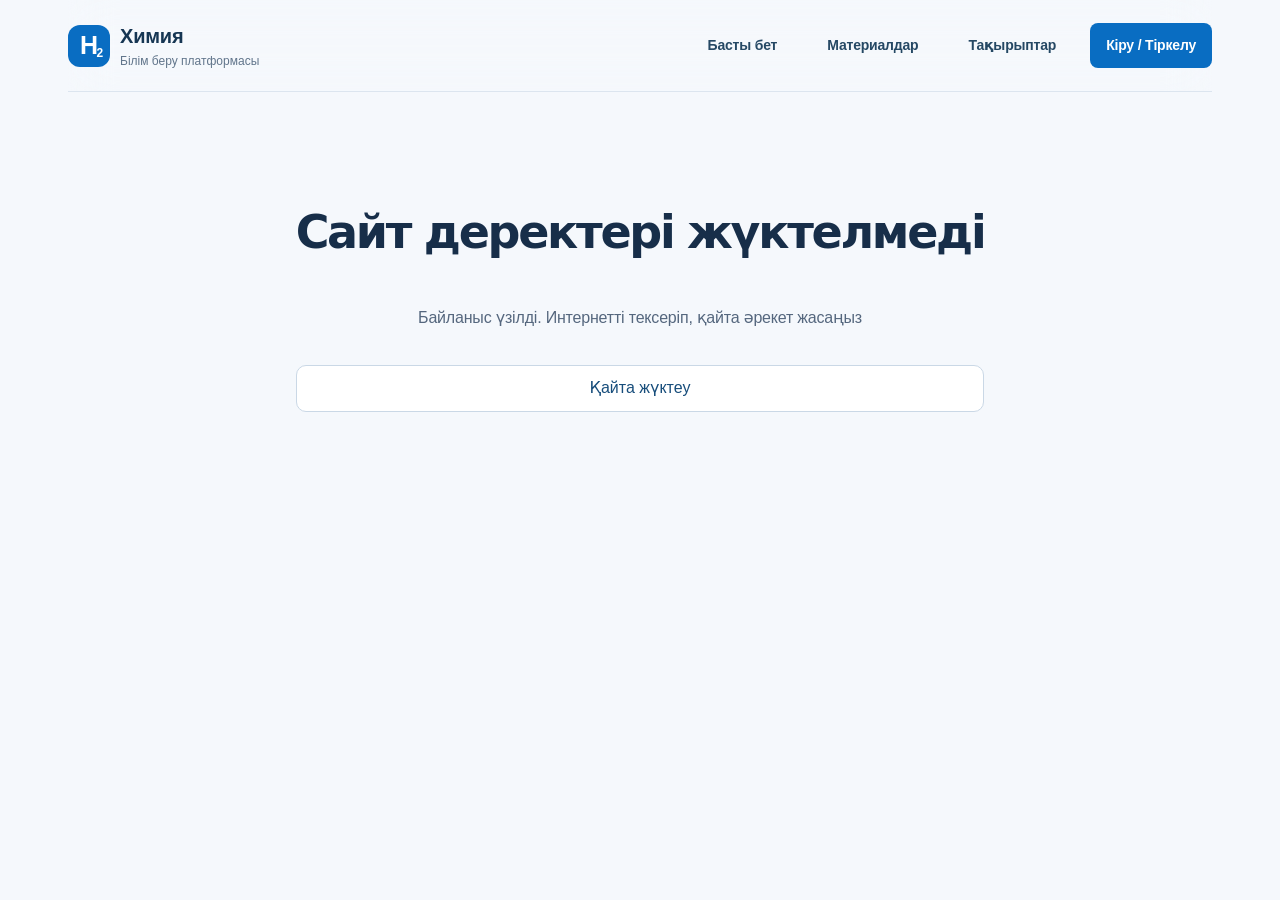
==== commit f6d06f1e: "Update index.html for chemistry platform repair" ====
--- a/index.html
+++ b/index.html
@@ -3,10 +3,16 @@
   <head>
     <meta charset="UTF-8" />
     <meta name="viewport" content="width=device-width, initial-scale=1.0" />
-    <meta name="theme-color" content="#f7f2e8" />
+    <meta name="theme-color" content="#f5f8fc" />
     <title>Үздіксіз білім беру платформасы</title>
     <link rel="icon" href="data:," />
     <script>
+      // Keep static assets anchored to the application root even when a
+      // GitHub Pages deep link is restored with the History API.
+      document.write(
+        `<base href="${location.hostname.endsWith("github.io") ? "/himya-platforma/" : "/"}">`,
+      );
+
       (function (location) {
         if (location.search.startsWith("?/")) {
           const route = location.search.slice(2).replace(/~and~/g, "&");
@@ -18,6 +24,8 @@
     <link rel="stylesheet" href="components.css" />
     <link rel="stylesheet" href="accessibility.css" />
     <link rel="stylesheet" href="learning.css" />
+    <link rel="stylesheet" href="platform.css" />
+    <meta name="description" content="Химия пәні бойынша оқу материалдары, тапсырмалар және пайдалы ресурстар." />
   </head>
   <body>
     <a class="skip-link" href="#main">Негізгі мазмұнға өту</a>
--- a/platform.css
+++ b/platform.css
@@ -0,0 +1,95 @@
+/* Shared, responsive education UI. Legacy lesson and quiz selectors retain behavior. */
+:root {color-scheme:light;--paper:#f5f8fc;--sheet:#fff;--ink:#172e49;--muted:#55677e;--school:#1378cf;--uni:#1866ae;--bridge:#0b7e83;--diagnostic:#2869a6;--ui-shadow:0 6px 22px #193e6510;--card-radius:18px;--button-radius:10px;--line:#dce5ef;--site-font:Arial,system-ui,sans-serif}
+*{box-sizing:border-box}body{margin:0;background:var(--paper)!important;color:var(--ink)!important;font-family:Arial,system-ui,sans-serif;font-size:16px;line-height:1.55}body::before,body::after,.paper-grid,.formula-dots,.molecule,.large-atom,.orbit,.atom-mark{display:none!important}button,input,select,textarea{font:inherit}button,a,input,select,textarea{-webkit-tap-highlight-color:transparent}button,a{touch-action:manipulation}button{cursor:pointer}button:disabled{opacity:.6;cursor:wait}a{color:#0969b8;text-decoration:none}a:hover{text-decoration:underline}p,small{color:var(--muted)}h1,h2,h3{color:var(--ink);line-height:1.2;letter-spacing:-.025em}h1{font-size:clamp(1.9rem,4vw,3rem)}h2{font-size:1.45rem}h3{font-size:1.15rem}img,video,iframe{max-width:100%}button,.primary-button,.secondary-button{min-height:44px;border-radius:10px;padding:10px 16px;border:1px solid #cad8e6;background:var(--sheet);color:#174d7b}.primary-button,.nav-pill{background:#096dc2!important;color:white!important;border-color:#096dc2!important;font-weight:700;box-shadow:none!important}.secondary-button{display:inline-flex;align-items:center}button:hover{background:#edf5fd}.primary-button:hover{background:#07579b!important}input,textarea,select{width:100%;min-width:0;min-height:46px;border:1px solid #b7c9dc;border-radius:9px;background:var(--sheet)!important;color:var(--ink)!important;padding:10px 12px}input[type=checkbox],input[type=radio]{width:20px;min-height:20px;accent-color:#096dc2}label{display:grid;gap:6px;font-size:14px;font-weight:600}small{font-size:14px} :focus-visible{outline:3px solid #008dcc;outline-offset:3px}.site-shell{width:min(1200px,100%);margin:auto;padding:0 28px 64px!important;overflow:visible;background:none!important}.topbar{display:flex!important;align-items:center;gap:20px;justify-content:space-between;min-height:92px;padding:18px 0!important;border:none!important;border-bottom:1px solid #dce5ef!important;background:transparent!important;box-shadow:none!important;border-radius:0!important}.brand{display:flex;align-items:center;gap:10px;flex-shrink:0;width:auto!important}.brand-symbol{display:grid;place-items:center;width:42px;height:42px;background:#096dc2;color:#fff;border-radius:12px;font-size:25px;font-weight:700;position:relative}.brand-symbol span{font-size:12px;position:absolute;right:7px;bottom:4px}.brand strong{display:grid;color:#163653;font-size:20px}.brand strong>span{font-size:12px;font-weight:400;letter-spacing:0;color:#61758b}.topbar nav{display:flex;align-items:center;flex-wrap:wrap;gap:18px;font-size:14px}.topbar nav a{color:#254864}.topbar [aria-current]{color:#096dc2;font-weight:700}.menu-toggle{display:none}.welcome{padding:56px 0 44px;max-width:890px}.eyebrow{font-size:13px;font-weight:700;letter-spacing:.08em;text-transform:uppercase;color:#0874be}.welcome h1{margin:15px 0 18px;max-width:820px}.welcome p{font-size:18px;max-width:650px;margin:0 0 24px}.welcome-actions{display:flex;gap:12px;flex-wrap:wrap}.home-section{padding:24px 0}.home-section>header{display:flex;align-items:center;justify-content:space-between;gap:16px;margin-bottom:18px}.home-section h2{margin:0}.topic-links{display:grid;grid-template-columns:repeat(4,minmax(0,1fr));gap:14px}.topic-links>a{display:flex;align-items:center;gap:12px;padding:20px;background:var(--sheet);border:1px solid #dce5ef;border-radius:14px;color:#163f65;min-height:105px}.topic-links>a>span{font-size:13px;color:#5985ab}.topic-links>a>b{margin-left:auto}.materials-grid{display:grid;grid-template-columns:repeat(3,minmax(0,1fr));gap:18px}.material-card{display:flex;flex-direction:column;gap:14px;padding:23px;background:var(--sheet);border:1px solid #dce5ef;border-radius:16px;box-shadow:0 5px 16px #193e6507;min-width:0}.material-card h3,.material-card p{margin:0}.material-card small{overflow-wrap:anywhere;font-size:13px}.material-card .material-actions{margin-top:auto}.material-meta{display:flex;align-items:center;gap:10px;flex-wrap:wrap;font-size:12px;color:#60758b}.file-type{display:inline-flex;align-items:center;justify-content:center;background:#e8f2fc;color:#0c68b0;border-radius:7px;padding:5px 9px;font-size:12px;font-weight:700}.material-actions{display:flex;gap:8px;flex-wrap:wrap}.material-actions button{font-size:14px;padding:8px 10px}.catalog-head{display:flex;align-items:center;justify-content:space-between;gap:20px;margin:36px 0 26px}.catalog-head h1{margin:8px 0 12px}.catalog-head p{margin:0}.catalog-filters{display:grid;grid-template-columns:2fr 1fr 1fr 1fr;gap:14px;background:var(--sheet);border:1px solid #dce5ef;border-radius:14px;padding:18px}.result-count{font-size:14px;margin:20px 0}.empty-library{grid-column:1/-1;padding:40px;text-align:center}.auth-layout{display:block!important;max-width:480px;margin:44px auto!important;min-height:0!important}.auth-card{background:var(--sheet)!important;border:1px solid #dce5ef!important;border-radius:18px!important;padding:30px!important;box-shadow:0 8px 30px #18354e09!important;width:100%;min-width:0}.auth-card h1{font-size:28px}.auth-card form{display:grid;gap:18px}.auth-tabs{display:flex;gap:24px;border-bottom:1px solid #dce5ef;padding-bottom:12px}.auth-tabs a.active{font-weight:700;color:#096dc2}.password-wrap{display:flex;position:relative}.password-wrap input{padding-right:96px}.eye-button{font-size:13px;position:absolute;right:4px;top:4px;min-height:38px;padding:4px 8px;background:transparent;border:0}.form-error{color:#ad2831!important;min-height:1em;margin:0}.toast{position:fixed;bottom:22px;left:50%;transform:translateX(-50%);max-width:calc(100% - 32px);width:max-content;z-index:2000;padding:14px 20px;background:#eaf8f1;color:#125834;border:1px solid #a5d9c2;border-radius:12px;box-shadow:0 8px 30px #18354e12;white-space:normal}.toast.error{background:#fff1f1;color:#952734;border-color:#eab9bf}.admin-shell{display:grid!important;grid-template-columns:210px minmax(0,1fr)!important;gap:28px!important;align-items:start;margin-top:28px}.admin-sidebar{position:sticky;top:16px;border:1px solid #dce5ef!important;background:var(--sheet)!important;border-radius:14px!important;padding:16px!important;display:grid;gap:6px;min-width:0}.admin-sidebar h2{font-size:17px;margin:4px 0 14px}.admin-sidebar>a,.admin-sidebar>button{text-align:left;padding:10px;border:0;font-size:14px;color:#234863;display:block;background:none}.admin-main{min-width:0!important;padding:0!important;background:transparent!important;border:0!important}.admin-main>.catalog-head{margin-top:0}.admin-main .materials-grid{grid-template-columns:repeat(2,minmax(0,1fr))}.dashboard-stats{display:grid;grid-template-columns:repeat(3,minmax(0,1fr));gap:16px;margin:24px 0}.dashboard-stats article{background:var(--sheet);border:1px solid #dce5ef;border-radius:16px;padding:22px;display:grid;gap:6px}.dashboard-stats strong{font-size:32px;color:#096dc2}.dashboard-stats span{font-size:14px;color:#5c7088}.material-editor{max-width:700px;margin:auto}.material-editor>form{display:grid;gap:20px;background:var(--sheet);border:1px solid #dce5ef;padding:24px;border-radius:16px}.form-columns{display:grid;grid-template-columns:1fr 1fr;gap:16px}.checkbox-label{display:flex;align-items:center;gap:10px}.file-drop{display:grid!important;background:#f7fbff!important;border:1px dashed #91b4d6!important;padding:18px!important;border-radius:12px!important;color:#16446e!important}.file-drop input{position:static!important;opacity:1!important;height:auto!important;display:block!important;padding:8px;font-size:14px}.file-drop small{font-weight:400}progress{display:block;width:100%;height:14px;accent-color:#096dc2}.status-page{min-height:45vh;display:grid;place-content:center;gap:18px;text-align:center}.file-viewer{background:var(--sheet)!important;color:var(--ink)!important;width:min(1000px,95vw)!important;max-height:90vh!important}.viewer-canvas{overflow:auto;min-height:240px;background:var(--paper)!important}.file-frame{width:100%;height:64vh;border:0}.file-image{display:block;margin:auto;max-height:64vh;object-fit:contain}.resource-list{display:grid;grid-template-columns:repeat(2,minmax(0,1fr));gap:16px}.resource-card{display:flex!important;flex-direction:column;gap:12px;min-width:0;overflow-wrap:anywhere;background:var(--sheet)!important;border:1px solid #dce5ef!important;border-radius:14px;padding:20px!important}.document-hub,.topic-section,.lms-curriculum,.knowledge-card,.learning-panel,.quiz-card,.activity-panel{background:var(--sheet)!important;border-color:#dce5ef!important;color:var(--ink)!important}.editor-panel{background:var(--sheet)!important;max-width:100%;min-width:0!important}.has-inspector{grid-template-columns:180px minmax(0,1fr)!important}.has-inspector>.editor-panel{grid-column:2;position:static!important;width:100%!important}.builder-row{background:var(--sheet)!important;color:var(--ink)!important;flex-wrap:wrap;min-width:0}.builder-title{min-width:120px!important;overflow-wrap:anywhere}.builder-actions{flex-wrap:wrap}.builder-tree,.builder-children{min-width:0;padding-left:12px!important}.builder-legend{display:none}.more-menu{background:var(--sheet)!important}.more-button:focus+.more-menu,.builder-more:focus-within .more-menu{display:grid!important}.danger-link{color:#a52d38!important}.table-wrap,.analytics-table-wrap{max-width:100%;overflow:auto}.loading-page{min-height:70vh;display:grid;place-content:center;text-align:center;gap:20px}.auth-visual{display:none!important}.module-map,.knowledge-grid{gap:16px}.page-head{margin:28px 0!important;padding:20px 0!important;background:none!important}.page-head h1{font-size:32px!important}.rich-content{overflow-wrap:anywhere}.lms-lesson-layout>*{min-width:0}
+@media(max-width:1000px){.topbar{gap:12px}.topbar nav{gap:10px}.brand strong>span{display:none}.catalog-filters{grid-template-columns:1fr 1fr}.materials-grid{grid-template-columns:repeat(2,minmax(0,1fr))}.topic-links{grid-template-columns:repeat(2,minmax(0,1fr))}.admin-shell,.has-inspector{grid-template-columns:175px minmax(0,1fr)!important;gap:18px!important}}
+@media(max-width:760px){.site-shell{padding:0 16px 40px!important}.topbar{position:relative;min-height:76px}.menu-toggle{display:block;margin-left:auto}.topbar nav{display:none;position:absolute;top:100%;left:0;right:0;padding:16px;z-index:200;background:var(--sheet);border:1px solid #dce5ef;border-radius:12px;box-shadow:0 10px 22px #18354e15;align-items:stretch}.topbar nav.open{display:flex;flex-direction:column}.topbar nav a{padding:12px}.welcome{padding:36px 0 22px}.welcome h1{font-size:30px}.welcome p{font-size:16px}.home-section>header{align-items:start}.home-section>header a{font-size:13px;text-align:right}.catalog-head{align-items:start;flex-direction:column;margin-top:26px}.catalog-head h1{font-size:30px}.admin-shell,.has-inspector{grid-template-columns:minmax(0,1fr)!important}.admin-sidebar{position:static;display:flex;flex-wrap:wrap;gap:4px}.admin-sidebar h2{display:none}.admin-sidebar>a,.admin-sidebar>button{font-size:13px;padding:8px}.has-inspector>.editor-panel{grid-column:1}.admin-main .materials-grid{grid-template-columns:1fr}.dashboard-stats{gap:8px}.dashboard-stats article{padding:14px}.dashboard-stats strong{font-size:25px}.form-columns{grid-template-columns:1fr}.material-editor>form{padding:18px}.auth-layout{margin:28px auto!important}.auth-card{padding:24px!important}.resource-list{grid-template-columns:1fr}.lms-lesson-layout{display:block!important}.lms-lesson-sidebar{position:static!important;width:100%!important}.editor-stepper{display:flex;flex-wrap:wrap}.builder-title{width:100%}.viewer-canvas{padding:12px!important}.file-viewer footer{flex-wrap:wrap}.topic-links>a{padding:16px}.admin-toolbar{flex-wrap:wrap}.theme-row,.theme-colors{grid-template-columns:1fr!important}}
+@media(max-width:480px){.materials-grid,.catalog-filters{grid-template-columns:1fr}.welcome-actions>*{width:100%;justify-content:center;text-align:center}.topic-links{grid-template-columns:1fr 1fr}.topic-links>a{font-size:14px;min-height:90px;gap:6px}.topic-links>a>span{display:none}.home-section h2{font-size:20px}.material-actions>*{flex-grow:1}.brand strong{font-size:18px}.dashboard-stats{grid-template-columns:1fr}.dashboard-stats article{display:flex;align-items:center;gap:12px}.auth-card{padding:20px!important}.editor-footer{flex-wrap:wrap}.builder-children{padding-left:6px!important}}
+@media(prefers-reduced-motion:reduce){*,*::before,*::after{animation:none!important;transition:none!important;scroll-behavior:auto!important}}
+
+.brand{background:none!important;box-shadow:none!important;padding:0!important;border:0!important}
+
+/* A clear first action, a compact library overview, and consistent card controls. */
+.primary-button,.secondary-button{display:inline-flex;align-items:center;justify-content:center;gap:10px;text-align:center;text-decoration:none!important}
+button,.primary-button,.secondary-button{transition:background-color .15s,border-color .15s}
+.topbar nav a{border-radius:8px}
+.topbar nav a:hover{background:#edf4fc;text-decoration:none}
+.topbar nav a[aria-current=page]{background:#e7f1fc;padding:8px 11px}
+.welcome{max-width:none;display:grid;grid-template-columns:minmax(0,1.8fr) minmax(230px,1fr);gap:40px;align-items:center;margin:32px 0 8px;padding:42px;border:1px solid #dce7f2;border-radius:24px;background:linear-gradient(110deg,#fff 45%,#eef6ff)}
+.welcome-content{min-width:0}
+.welcome h1{font-size:clamp(1.9rem,3.6vw,2.8rem);line-height:1.17;margin:14px 0 20px;max-width:670px}
+.welcome p{font-size:17px;line-height:1.65}
+.welcome-library{display:flex;flex-direction:column;align-items:center;text-align:center;padding:20px 8px 12px;color:#214f7e}
+.library-mark{position:relative;display:flex;align-items:baseline;justify-content:center;gap:3px;width:112px;height:112px;line-height:112px;margin-bottom:20px;border-radius:26px;border:1px solid #bbd6ef;background:#fff;box-shadow:0 10px 24px #1a6aad0a;color:#096dc2;font-size:38px;font-weight:700;letter-spacing:-2px}
+.library-mark>span{font-size:22px;position:relative;top:8px}
+.welcome-library>strong{font-size:19px}
+.welcome-library>p{font-size:14px;margin:7px 0 18px}
+.library-summary{display:flex;justify-content:center;gap:22px;border-top:1px solid #cedfeb;padding-top:16px;font-size:13px}
+.library-summary span{display:grid;gap:0}
+.library-summary b{font-size:22px;color:#164f86}
+.section-note{font-size:14px;color:var(--muted)}
+.home-section>header a{flex-shrink:0;min-height:44px;display:inline-flex;align-items:center;gap:8px}
+.topic-links>a{transition:border-color .15s,background-color .15s}
+.topic-links>a:hover{background:#f5faff;border-color:#9fc5e5;text-decoration:none}
+.topic-links strong{overflow-wrap:anywhere}
+.material-card{gap:16px;overflow-wrap:anywhere}
+.material-card:hover{border-color:#b6cfe4}
+.material-meta{gap:8px}
+.material-category{flex:1;min-width:80px;line-height:1.4}
+.file-type{flex-shrink:0;min-width:42px}
+.file-type-pdf{background:#fff0ee;color:#9d3c2e}
+.file-type-ppt{background:#fff3e6;color:#95551b}
+.file-type-doc{background:#eaf2ff;color:#205fa6}
+.file-type-image{background:#edf8f3;color:#267251}
+.material-copy h3{font-size:18px;line-height:1.4;margin:0}
+.material-copy p{font-size:14px;line-height:1.6;margin:9px 0 0;display:-webkit-box;-webkit-line-clamp:3;-webkit-box-orient:vertical;overflow:hidden}
+.material-details{display:grid;gap:5px;font-size:13px;color:#5c738b}
+.material-filename{font-size:12px!important;color:#64778d;display:-webkit-box;-webkit-line-clamp:2;-webkit-box-orient:vertical;overflow:hidden}
+.material-actions{margin-top:auto;flex-wrap:nowrap;padding-top:4px}
+.material-actions button{min-height:44px;flex:1;display:flex;align-items:center;justify-content:center;gap:8px;font-size:14px;padding:9px 10px}
+.material-actions .material-open{background:#eaf3fc;color:#0964ad;border-color:#c8dff4;font-weight:700}
+.material-actions .material-open:hover{background:#dcecfb}
+.material-admin-actions{display:flex;flex-wrap:wrap;gap:4px;border-top:1px solid #e4ebf2;margin-top:0;padding-top:10px}
+.material-admin-actions button{background:transparent;border:1px solid transparent;min-height:44px;padding:8px 10px;font-size:13px}
+.material-admin-actions button:hover{background:#f0f5fa;border-color:#d7e4ef}
+.material-admin-actions .danger-link{margin-left:auto}
+.material-admin-actions .danger-link:hover{background:#fff0f0;border-color:#edd0d3}
+.status-badge{display:inline-flex;align-items:center;gap:5px;border-radius:6px;padding:4px 7px;font-size:11px;font-weight:600}
+.status-badge.is-published{background:#ecf8f1;color:#256747}
+.status-badge.is-hidden{background:#f2f4f7;color:#596579}
+.material-draft{border-style:dashed}
+.draft-hint{font-size:14px;background:#f7f9fc;padding:12px;border-radius:8px;margin-top:auto!important}
+.catalog-head .primary-button{flex-shrink:0}
+.catalog-filters{align-items:end;gap:14px 16px}
+.search-field input{padding-left:14px}
+.filter-footer{grid-column:1/-1;display:flex;align-items:center;justify-content:space-between;gap:12px;border-top:1px solid #e6edf4;margin-top:2px;padding-top:7px;font-size:12px;color:#62758c}
+.filter-reset{border-color:transparent;background:transparent;font-size:13px;padding:8px 0;min-height:44px;color:#1967a8;text-decoration:underline;text-underline-offset:3px}
+.filter-reset:hover{background:transparent;color:#064c86}
+.result-count strong{color:#244e74}
+.empty-library{background:#fff;border:1px dashed #cbdceb;border-radius:16px;padding:36px 20px}
+.empty-library h2,.empty-library h3{margin:8px 0}
+.empty-library p{margin:10px auto;max-width:440px;font-size:14px}
+.empty-library .secondary-button{margin-top:12px}
+.empty-icon{display:grid;place-items:center;margin:auto;width:48px;height:48px;background:#eff5fb;border-radius:50%;font-size:30px;line-height:1;color:#5681a7}
+.back-link{display:inline-flex;align-items:center;min-height:44px;font-size:14px}
+.material-editor h1{font-size:30px;margin:12px 0}
+.editor-intro{margin:0 0 24px}
+.material-form-actions{display:flex;gap:10px;flex-wrap:wrap;border-top:1px solid #e2eaf1;padding-top:18px}
+.publish-material{align-items:flex-start;background:#f7faff;padding:14px;border:1px solid #e0eaf5;border-radius:10px}
+.publish-material input{flex-shrink:0;margin:3px 0 0}
+.publish-material small{display:block;font-weight:400;font-size:13px;line-height:1.5;margin-top:4px}
+.uploaded-file-list{font-size:14px;padding:14px 16px;border:1px solid #dce5ef;border-radius:10px;overflow-wrap:anywhere}
+.uploaded-file-list ul{padding-left:18px;margin-bottom:0;color:var(--muted)}
+.file-drop input::file-selector-button{padding:10px 12px;margin-right:10px;border:1px solid #b4cee7;border-radius:7px;background:#fff;color:#1d577e;font:inherit;cursor:pointer;min-height:44px}
+#material-error:empty,#upload-status:empty{display:none}
+input:disabled,select:disabled,textarea:disabled{opacity:.7;cursor:not-allowed;background:#f1f5f9!important}
+.auth-card{overflow-wrap:anywhere}
+.auth-card form>button[type=submit]{width:100%}
+.menu-toggle{width:44px;height:44px;padding:0;font-size:22px;line-height:1}
+.admin-sidebar>a.active,.admin-sidebar>button.active,.admin-sidebar [aria-current=page]{background:#eaf3fc!important;color:#0964ad!important;border-radius:8px;font-weight:700}
+.loading-page{color:#436783}
+.loading-page::before{content:'';width:40px;height:40px;border:3px solid #d6e6f5;border-top-color:#096dc2;border-radius:50%;margin:0 auto;animation:library-loading .8s linear infinite}
+@keyframes library-loading{to{transform:rotate(360deg)}}
+@media(max-width:1000px){.welcome{padding:32px;gap:24px;grid-template-columns:minmax(0,1.7fr) minmax(200px,1fr)}.welcome-actions{gap:10px}.welcome-actions>a{font-size:14px;padding:10px 12px}.admin-main .catalog-filters{grid-template-columns:1fr 1fr}}
+@media(max-width:760px){.welcome{margin-top:24px;padding:28px;grid-template-columns:1fr;gap:0}.welcome-library{display:none}.welcome h1{font-size:clamp(27px,5.4vw,36px)}.welcome p{font-size:16px}.topbar nav{max-height:calc(100dvh - 100px);overflow-y:auto}.topbar nav a[aria-current=page]{padding:12px}.topbar nav>button{text-align:left}.material-form-actions>*{flex:1}.home-section>header{align-items:center}.home-section>header a{max-width:120px;text-align:right;justify-content:flex-end}.file-drop input{max-width:100%}.admin-sidebar>a,.admin-sidebar>button{min-height:44px;display:inline-flex;align-items:center}.admin-main .catalog-filters{grid-template-columns:1fr 1fr}.catalog-filters .search-field{grid-column:1/-1}}
+@media(max-width:480px){.welcome{padding:24px 20px;border-radius:18px}.welcome .eyebrow{font-size:11px;letter-spacing:.055em}.welcome h1{font-size:28px}.welcome-actions{gap:10px}.welcome-actions>a{font-size:15px}.materials-grid{gap:14px}.material-card{padding:20px}.catalog-filters,.admin-main .catalog-filters{grid-template-columns:1fr 1fr;padding:16px;gap:14px 12px}.catalog-filters label{font-size:13px}.catalog-filters select{font-size:14px;padding:10px 7px}.catalog-filters label:last-of-type{grid-column:1/-1}.filter-footer{font-size:11px;gap:8px}.filter-reset{font-size:12px;flex-shrink:0}.home-section>header{gap:12px}.home-section>header a{font-size:12px;max-width:105px}.home-section h2{font-size:20px;line-height:1.35}.topic-links>a{min-height:96px}.material-form-actions{flex-direction:column}.material-admin-actions button{flex-grow:1}.material-admin-actions .danger-link{margin-left:0}.file-drop{padding:12px!important}.file-drop input{font-size:12px}.file-drop input::file-selector-button{display:block;margin:0 0 8px;width:100%}.material-editor h1{font-size:27px}}
+@media(prefers-reduced-motion:reduce){.loading-page::before{animation:none}}
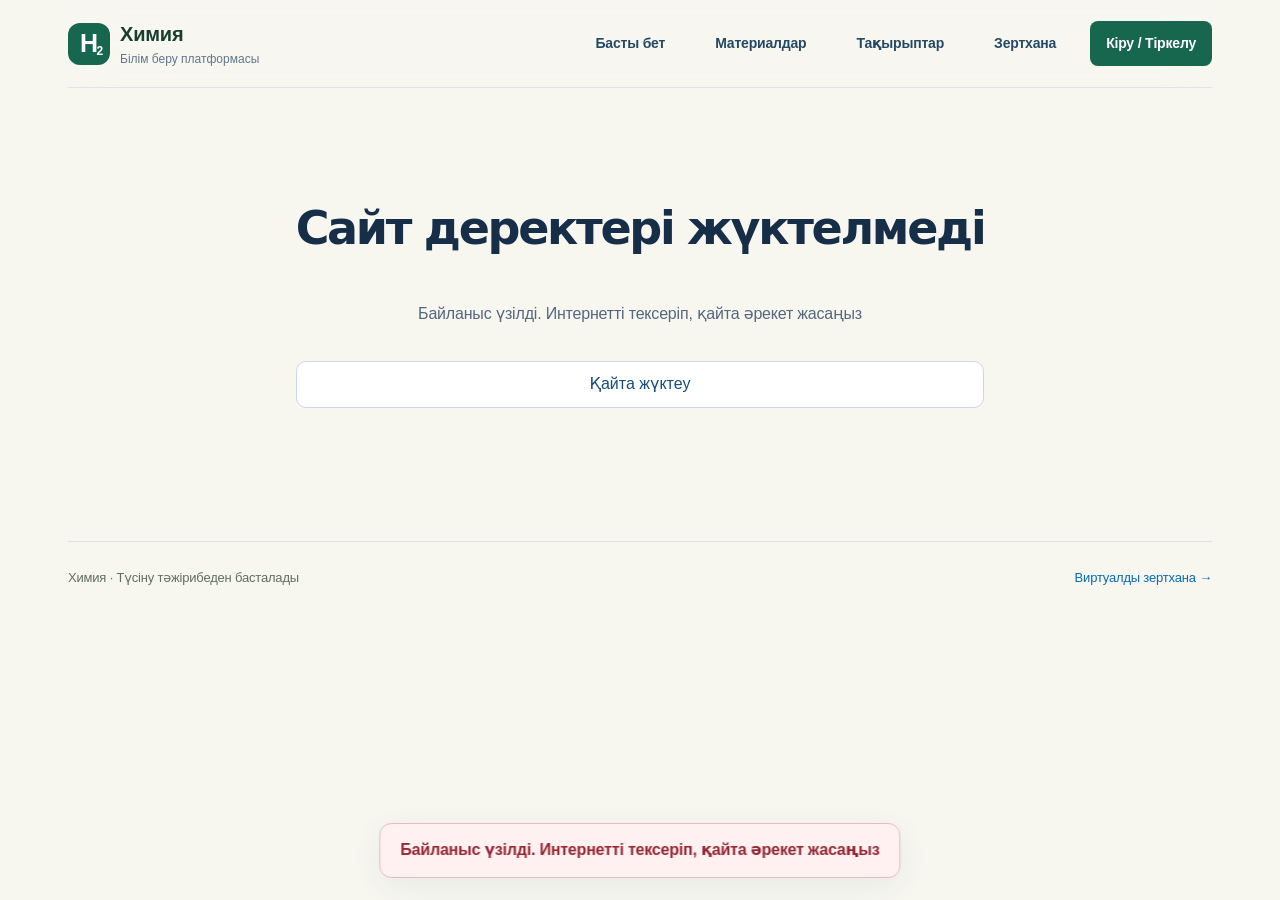
==== commit 709545a1: "Add guided redox learning and account recovery" ====
--- a/index.html
+++ b/index.html
@@ -1,36 +1,37 @@
-<!doctype html>
-<html lang="kk">
-  <head>
-    <meta charset="UTF-8" />
-    <meta name="viewport" content="width=device-width, initial-scale=1.0" />
-    <meta name="theme-color" content="#f5f8fc" />
-    <title>Үздіксіз білім беру платформасы</title>
-    <link rel="icon" href="data:," />
-    <script>
-      // Keep static assets anchored to the application root even when a
-      // GitHub Pages deep link is restored with the History API.
-      document.write(
-        `<base href="${location.hostname.endsWith("github.io") ? "/himya-platforma/" : "/"}">`,
-      );
-
-      (function (location) {
-        if (location.search.startsWith("?/")) {
-          const route = location.search.slice(2).replace(/~and~/g, "&");
-          history.replaceState({}, "", `${location.pathname.replace(/\/$/, "")}/${route}${location.hash}`);
-        }
-      })(window.location);
-    </script>
-    <link rel="stylesheet" href="styles.css" />
-    <link rel="stylesheet" href="components.css" />
-    <link rel="stylesheet" href="accessibility.css" />
-    <link rel="stylesheet" href="learning.css" />
+<!doctype html>
+<html lang="kk">
+  <head>
+    <meta charset="UTF-8" />
+    <meta name="viewport" content="width=device-width, initial-scale=1.0" />
+    <meta name="theme-color" content="#f5f8fc" />
+    <title>Үздіксіз білім беру платформасы</title>
+    <link rel="icon" href="data:," />
+    <script>
+      // Keep static assets anchored to the application root even when a
+      // GitHub Pages deep link is restored with the History API.
+      document.write(
+        `<base href="${(location.hostname.endsWith("github.io")||/^\/himya-platforma(?:\/|$)/.test(location.pathname)) ? "/himya-platforma/" : "/"}">`,
+      );
+
+      (function (location) {
+        if (location.search.startsWith("?/")) {
+          const route = location.search.slice(2).replace(/~and~/g, "&");
+          history.replaceState({}, "", `${location.pathname.replace(/\/$/, "")}/${route}${location.hash}`);
+        }
+      })(window.location);
+    </script>
+    <link rel="stylesheet" href="styles.css" />
+    <link rel="stylesheet" href="components.css" />
+    <link rel="stylesheet" href="accessibility.css" />
+    <link rel="stylesheet" href="learning.css" />
     <link rel="stylesheet" href="platform.css" />
-    <meta name="description" content="Химия пәні бойынша оқу материалдары, тапсырмалар және пайдалы ресурстар." />
-  </head>
-  <body>
-    <a class="skip-link" href="#main">Негізгі мазмұнға өту</a>
-    <div id="app"></div>
-    <script src="config.js"></script>
-    <script type="module" src="app.js"></script>
-  </body>
-</html>
+    <link rel="stylesheet" href="experience.css" />
+    <meta name="description" content="Химия пәні бойынша оқу материалдары, тапсырмалар және пайдалы ресурстар." />
+  </head>
+  <body>
+    <a class="skip-link" href="#main">Негізгі мазмұнға өту</a>
+    <div id="app"></div>
+    <script src="config.js"></script>
+    <script type="module" src="app.js"></script>
+  </body>
+</html>
--- a/platform.css
+++ b/platform.css
@@ -93,3 +93,7 @@
 @media(max-width:760px){.welcome{margin-top:24px;padding:28px;grid-template-columns:1fr;gap:0}.welcome-library{display:none}.welcome h1{font-size:clamp(27px,5.4vw,36px)}.welcome p{font-size:16px}.topbar nav{max-height:calc(100dvh - 100px);overflow-y:auto}.topbar nav a[aria-current=page]{padding:12px}.topbar nav>button{text-align:left}.material-form-actions>*{flex:1}.home-section>header{align-items:center}.home-section>header a{max-width:120px;text-align:right;justify-content:flex-end}.file-drop input{max-width:100%}.admin-sidebar>a,.admin-sidebar>button{min-height:44px;display:inline-flex;align-items:center}.admin-main .catalog-filters{grid-template-columns:1fr 1fr}.catalog-filters .search-field{grid-column:1/-1}}
 @media(max-width:480px){.welcome{padding:24px 20px;border-radius:18px}.welcome .eyebrow{font-size:11px;letter-spacing:.055em}.welcome h1{font-size:28px}.welcome-actions{gap:10px}.welcome-actions>a{font-size:15px}.materials-grid{gap:14px}.material-card{padding:20px}.catalog-filters,.admin-main .catalog-filters{grid-template-columns:1fr 1fr;padding:16px;gap:14px 12px}.catalog-filters label{font-size:13px}.catalog-filters select{font-size:14px;padding:10px 7px}.catalog-filters label:last-of-type{grid-column:1/-1}.filter-footer{font-size:11px;gap:8px}.filter-reset{font-size:12px;flex-shrink:0}.home-section>header{gap:12px}.home-section>header a{font-size:12px;max-width:105px}.home-section h2{font-size:20px;line-height:1.35}.topic-links>a{min-height:96px}.material-form-actions{flex-direction:column}.material-admin-actions button{flex-grow:1}.material-admin-actions .danger-link{margin-left:0}.file-drop{padding:12px!important}.file-drop input{font-size:12px}.file-drop input::file-selector-button{display:block;margin:0 0 8px;width:100%}.material-editor h1{font-size:27px}}
 @media(prefers-reduced-motion:reduce){.loading-page::before{animation:none}}
+
+/* Keep preview actions readable on the shared light interface. */
+.file-viewer footer a{color:#245f9f!important;background:#fff!important;border:1px solid #cbd7e6!important;min-height:44px;display:inline-flex;align-items:center;padding:10px 16px;border-radius:10px;font-weight:600}
+.file-viewer footer .viewer-download{background:#286ab5!important;color:#fff!important;border:1px solid #286ab5!important;min-height:44px}
--- a/experience.css
+++ b/experience.css
@@ -0,0 +1,447 @@
+/* Learning design tokens; extends legacy library/admin components. */
+:root {
+  --accent: #17664e;
+  --accent-soft: #e5f1e9;
+  --violet: #69539b;
+  --warm: #f7f7f0;
+  --edge: #dce3da;
+}
+body {
+  background: #f7f7f0 !important;
+  font-family: Arial, system-ui, sans-serif;
+}
+.site-shell {
+  max-width: 1240px;
+}
+.brand-symbol,
+.primary-button,
+.nav-pill {
+  background: var(--accent) !important;
+  border-color: var(--accent) !important;
+}
+.primary-button:hover {
+  background: #104c3a !important;
+}
+.topbar nav a[aria-current],
+.eyebrow {
+  color: var(--accent);
+}
+.topbar {
+  min-height: 88px;
+}
+.brand strong {
+  color: #183e32;
+}
+.learn-kicker {
+  font-size: 12px;
+  letter-spacing: 0.12em;
+  text-transform: uppercase;
+  font-weight: 700;
+  color: #35634d;
+}
+.learn-home,
+.learn-hero {
+  display: grid;
+  grid-template-columns: 1.35fr 1fr;
+  align-items: center;
+  gap: 48px;
+  padding: 58px 0 42px;
+}
+.learn-home h1,
+.learn-hero h1 {
+  font-size: clamp(2.3rem, 4.7vw, 4.3rem);
+  line-height: 1.08;
+  letter-spacing: -0.05em;
+  color: #173d30;
+  margin: 20px 0;
+}
+.learn-home p,
+.learn-hero p {
+  max-width: 540px;
+  font-size: 18px;
+  line-height: 1.7;
+}
+.learn-actions {
+  display: flex;
+  align-items: center;
+  gap: 20px;
+  flex-wrap: wrap;
+  margin: 24px 0 0;
+}
+.learn-actions a:not(.primary-button) {
+  color: #23553f;
+  font-weight: 600;
+}
+.learn-steps {
+  display: grid;
+  grid-template-columns: repeat(4, 1fr);
+  border: 1px solid var(--edge);
+  border-radius: 14px;
+  background: #fff;
+  margin: 24px 0;
+  overflow: hidden;
+}
+.learn-steps a {
+  display: flex;
+  gap: 12px;
+  align-items: center;
+  padding: 18px 20px;
+  color: #405648;
+  font-size: 14px;
+  border-right: 1px solid var(--edge);
+}
+.learn-steps a:last-child {
+  border: 0;
+}
+.learn-steps span {
+  color: #657769;
+  font-size: 12px;
+}
+.learn-steps [aria-current] {
+  background: var(--accent-soft);
+  color: #154d36;
+  font-weight: 700;
+}
+.lab-visual {
+  background: #ebece0;
+  border: 1px solid #dce0ce;
+  border-radius: 28px;
+  padding: 28px 26px;
+  min-width: 0;
+  position: relative;
+  background-image: radial-gradient(#b5bca3 1px, transparent 1px);
+  background-size: 20px 20px;
+}
+.lab-label {
+  display: block;
+  font-family: monospace;
+  font-size: 12px;
+  color: #44563b;
+  letter-spacing: 0.12em;
+}
+.tube-row {
+  display: flex;
+  justify-content: space-around;
+  gap: 16px;
+  margin: 35px 0 30px;
+}
+.tube-cell {
+  display: grid;
+  justify-items: center;
+  gap: 10px;
+  min-width: 0;
+}
+.tube-cell strong {
+  font-size: 18px;
+  color: #354b36;
+}
+.tube-cell small {
+  font-size: 11px;
+  color: #4b5b44;
+  text-align: center;
+}
+.lab-tube {
+  height: 150px;
+  width: 57px;
+  border: 2px solid #81957a;
+  border-top: 4px solid #81957a;
+  border-radius: 6px 6px 28px 28px;
+  background: #ffffff80;
+  position: relative;
+  overflow: hidden;
+  box-shadow: inset 7px 0 0 #ffffff55;
+}
+.liquid {
+  position: absolute;
+  bottom: 0;
+  width: 100%;
+  height: 65%;
+  border-top: 2px solid #ffffffa0;
+}
+.liquid.acid {
+  background: #e0bbd5;
+  opacity: 0.45;
+}
+.liquid.neutral {
+  background: linear-gradient(#b7966966 60%, #815130 62%);
+}
+.liquid.alkaline {
+  background: #588953;
+}
+.lab-tube.dim {
+  opacity: 0.3;
+}
+.learn-grid {
+  display: grid;
+  grid-template-columns: repeat(3, minmax(0, 1fr));
+  gap: 20px;
+  margin: 26px 0;
+}
+.learn-panel {
+  border: 1px solid var(--edge);
+  border-radius: 18px;
+  padding: 28px;
+  background: #fff;
+  margin: 20px 0;
+  min-width: 0;
+}
+.learn-grid > .learn-panel {
+  margin: 0;
+  display: flex;
+  flex-direction: column;
+  align-items: flex-start;
+}
+.learn-grid > .learn-panel button {
+  margin-top: auto;
+}
+.learn-panel h2 {
+  font-size: 22px;
+  color: #234734;
+}
+.learn-panel p,
+.learn-panel li {
+  line-height: 1.7;
+}
+.learn-panel li {
+  margin: 10px 0;
+}
+.learn-panel ol {
+  padding-left: 22px;
+}
+.equation {
+  font-family: monospace;
+  font-size: 16px;
+  padding: 16px;
+  border-radius: 10px;
+  background: #f2f4ee;
+  color: #293f2e;
+  overflow-wrap: anywhere;
+}
+.game-layout {
+  display: grid;
+  grid-template-columns: 1.6fr 1fr;
+  gap: 28px;
+  align-items: start;
+}
+.game-layout > .lab-visual {
+  margin-top: 20px;
+}
+.game-head {
+  display: flex;
+  justify-content: space-between;
+  margin: 30px 0 14px;
+  font-size: 14px;
+  color: #46624e;
+}
+.question-title {
+  font-size: clamp(1.45rem, 3vw, 2rem);
+  line-height: 1.35;
+  margin: 18px 0 28px;
+}
+.answer-options {
+  display: grid;
+  gap: 12px;
+}
+.answer-options button {
+  text-align: left;
+  display: flex;
+  align-items: center;
+  gap: 16px;
+  padding: 16px;
+  color: #283e31;
+  background: white;
+  border: 1px solid #bdcabc;
+  border-radius: 12px;
+  min-height: 58px;
+}
+.answer-options button span {
+  background: #edf1e9;
+  border-radius: 6px;
+  padding: 3px 9px;
+}
+.answer-options button:disabled {
+  opacity: 1;
+  cursor: default;
+}
+.answer-options button.is-correct {
+  border: 2px solid #276942;
+  background: #edf8ef;
+}
+.answer-options button.is-wrong {
+  border: 2px solid #a83f37;
+  background: #fff1ee;
+}
+.answer-feedback {
+  margin: 22px 0;
+  border-left: 4px solid #548267;
+  padding-left: 18px;
+}
+.game-result h1 {
+  font-size: 64px;
+  color: #1a6549;
+}
+.game-result h1 small {
+  font-size: 22px;
+  color: #64715f;
+}
+.learn-panel details {
+  width: 100%;
+}
+.learn-panel summary {
+  cursor: pointer;
+  padding: 12px 0;
+  color: #17664e;
+}
+.auth-card a {
+  color: #17664e;
+}
+.auth-card .form-status {
+  min-height: 24px;
+  overflow-wrap: anywhere;
+}
+.account-links {
+  display: grid;
+  gap: 12px;
+  margin-top: 20px;
+}
+.account-links button {
+  font-size: 14px;
+  text-align: left;
+  background: transparent;
+  border: 0;
+  padding: 0;
+  color: #17664e;
+}
+.material-card {
+  border-color: var(--edge);
+  border-radius: 16px;
+  box-shadow: none;
+}
+.material-card:hover {
+  border-color: #94ac95;
+}
+.home-hero {
+  display: none !important;
+}
+.learn-home ~ .welcome {
+  display: none;
+}
+.learning-footer {
+  border-top: 1px solid var(--edge);
+  padding: 26px 0;
+  margin-top: 48px;
+  display: flex;
+  justify-content: space-between;
+  gap: 20px;
+  color: #60705f;
+  font-size: 13px;
+}
+:focus-visible {
+  outline: 3px solid #7950b5 !important;
+  outline-offset: 4px;
+}
+progress {
+  accent-color: var(--accent);
+}
+@media (max-width: 800px) {
+  .learn-home,
+  .learn-hero {
+    gap: 24px;
+    padding: 32px 0;
+    grid-template-columns: 1fr 1fr;
+  }
+  .learn-grid {
+    grid-template-columns: 1fr;
+  }
+  .game-layout {
+    grid-template-columns: 1fr;
+  }
+  .game-layout > .lab-visual {
+    order: -1;
+  }
+  .game-layout .tube-row {
+    margin: 12px 0;
+  }
+  .game-layout .lab-tube {
+    height: 72px;
+  }
+  .learn-steps a {
+    padding: 14px 10px;
+    gap: 6px;
+  }
+  .learn-actions {
+    gap: 14px;
+  }
+  .topbar nav {
+    gap: 12px;
+  }
+  .learning-footer {
+    flex-wrap: wrap;
+  }
+}
+@media (max-width: 560px) {
+  .site-shell {
+    padding: 0 18px 40px !important;
+  }
+  .learn-home,
+  .learn-hero {
+    grid-template-columns: 1fr;
+  }
+  .learn-home h1,
+  .learn-hero h1 {
+    font-size: 39px;
+  }
+  .learn-home p,
+  .learn-hero p {
+    font-size: 16px;
+  }
+  .learn-steps {
+    grid-template-columns: 1fr 1fr;
+  }
+  .learn-steps a {
+    padding: 14px;
+    border-bottom: 1px solid var(--edge);
+  }
+  .learn-panel {
+    padding: 21px;
+  }
+  .lab-visual {
+    padding: 20px;
+  }
+  .learn-home .lab-tube {
+    height: 95px;
+  }
+  .learn-home .tube-row {
+    margin: 20px 0;
+  }
+  .learn-actions {
+    align-items: stretch;
+  }
+  .learn-actions .primary-button {
+    text-align: center;
+  }
+  .question-title {
+    font-size: 24px;
+  }
+  .game-result h1 {
+    font-size: 50px;
+  }
+  .learning-footer {
+    font-size: 12px;
+  }
+}
+@media (prefers-reduced-motion: reduce) {
+  *,
+  *::before,
+  *::after {
+    scroll-behavior: auto !important;
+    animation: none !important;
+    transition: none !important;
+  }
+}
+.liquid.pending {
+  background: #805399;
+}
+.lab-tube .liquid {
+  transition: background 0.3s ease;
+}
